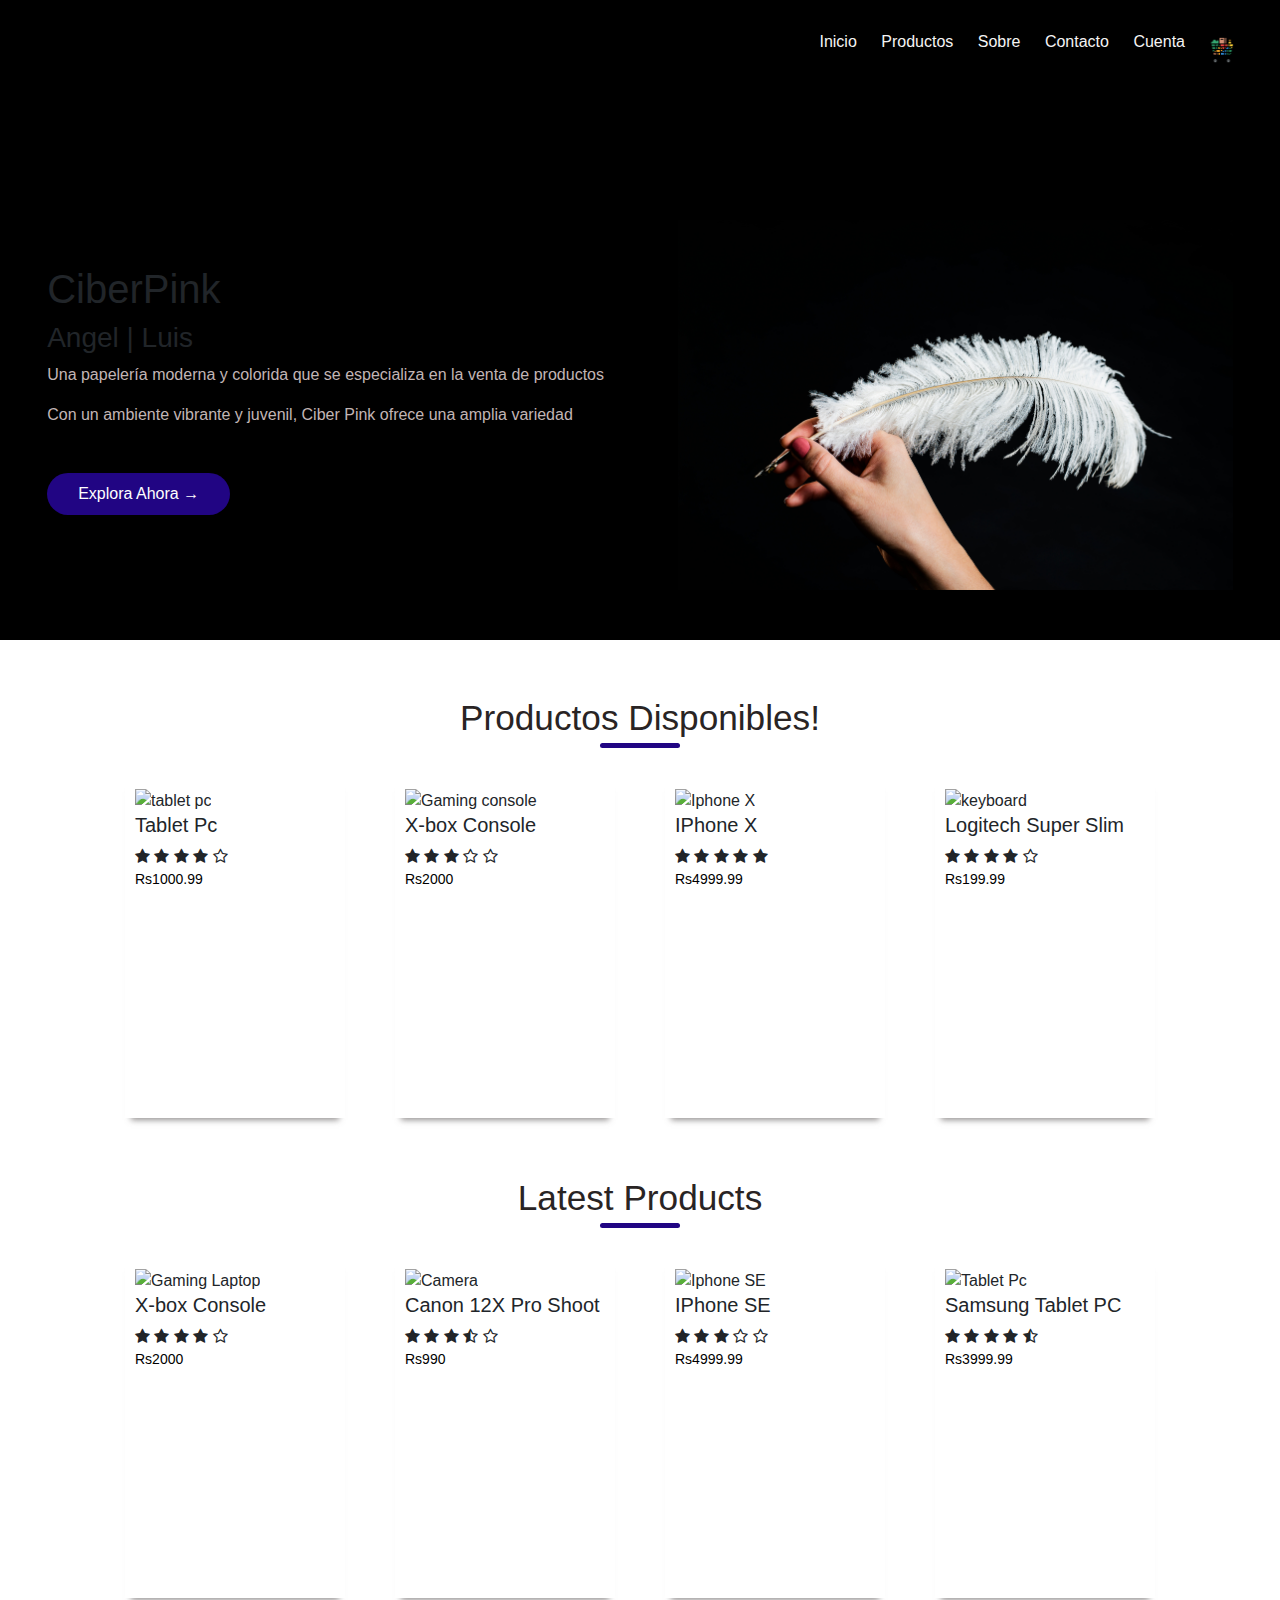
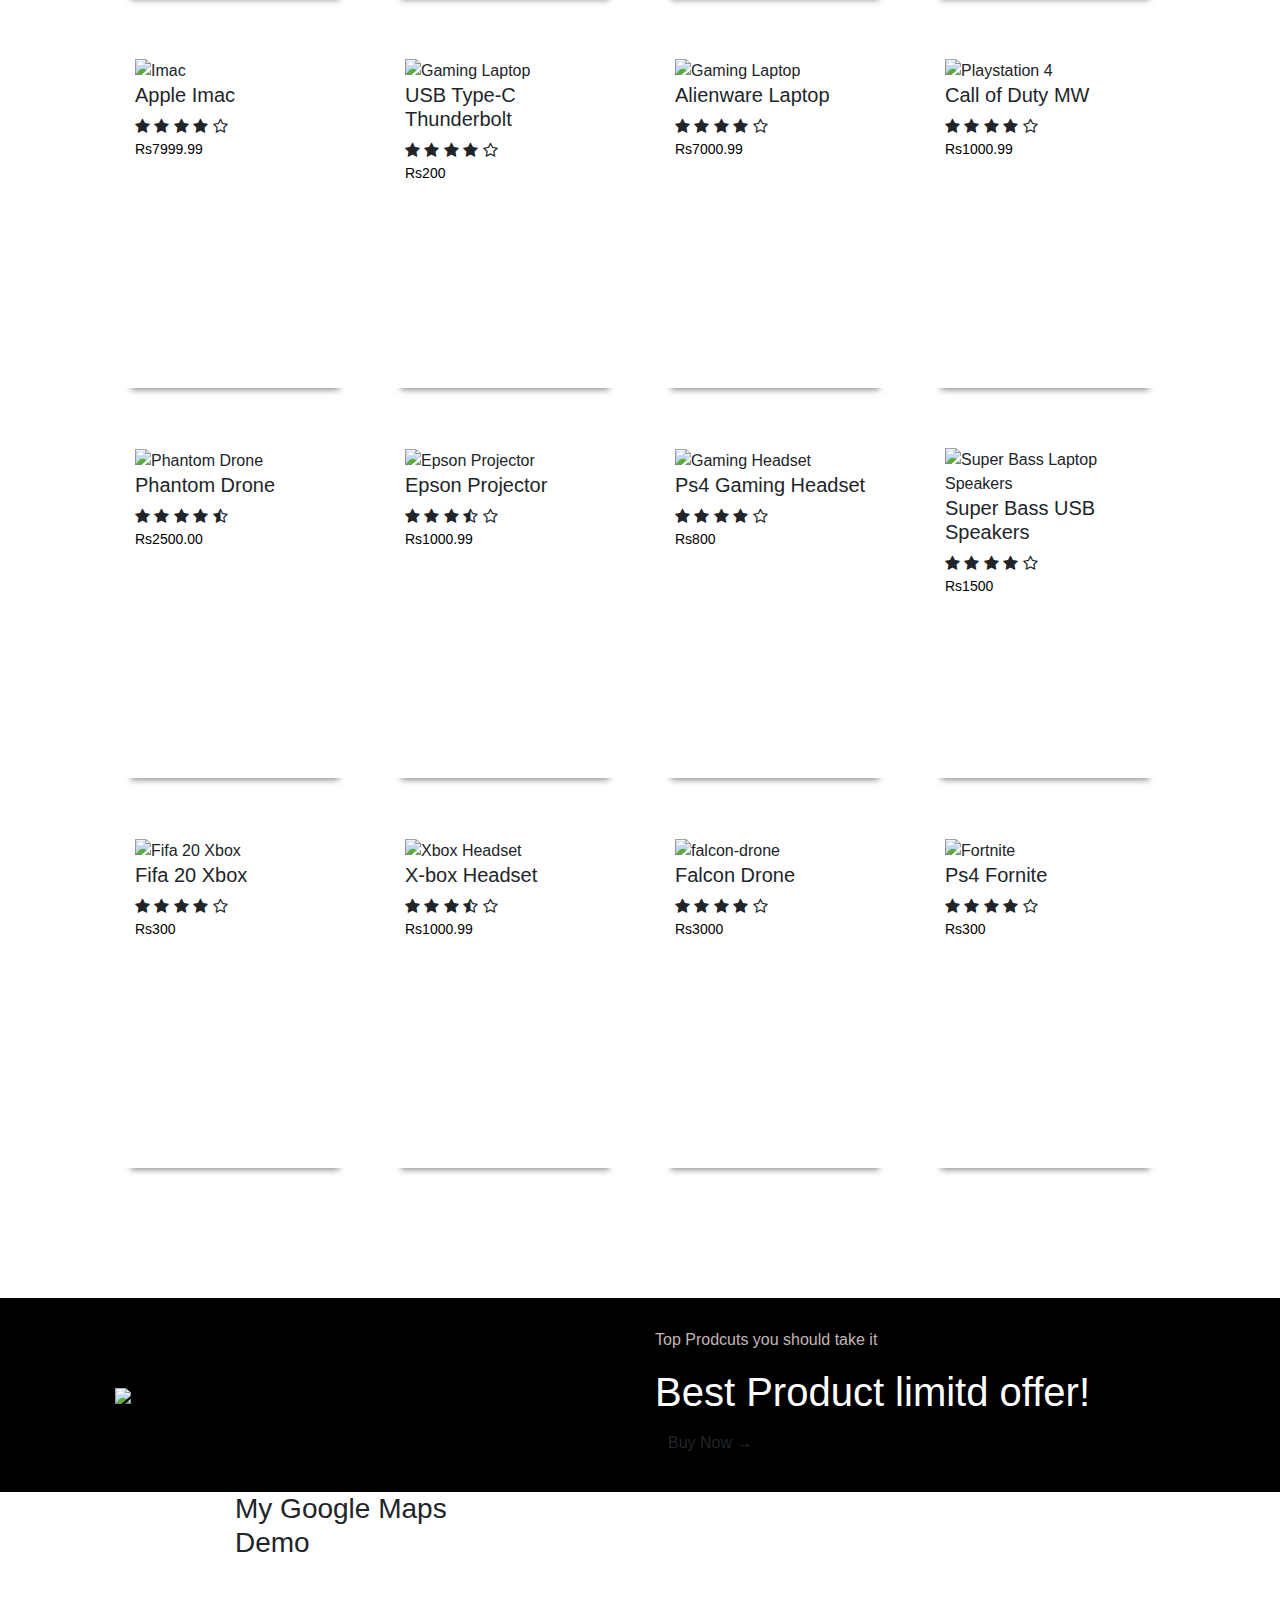
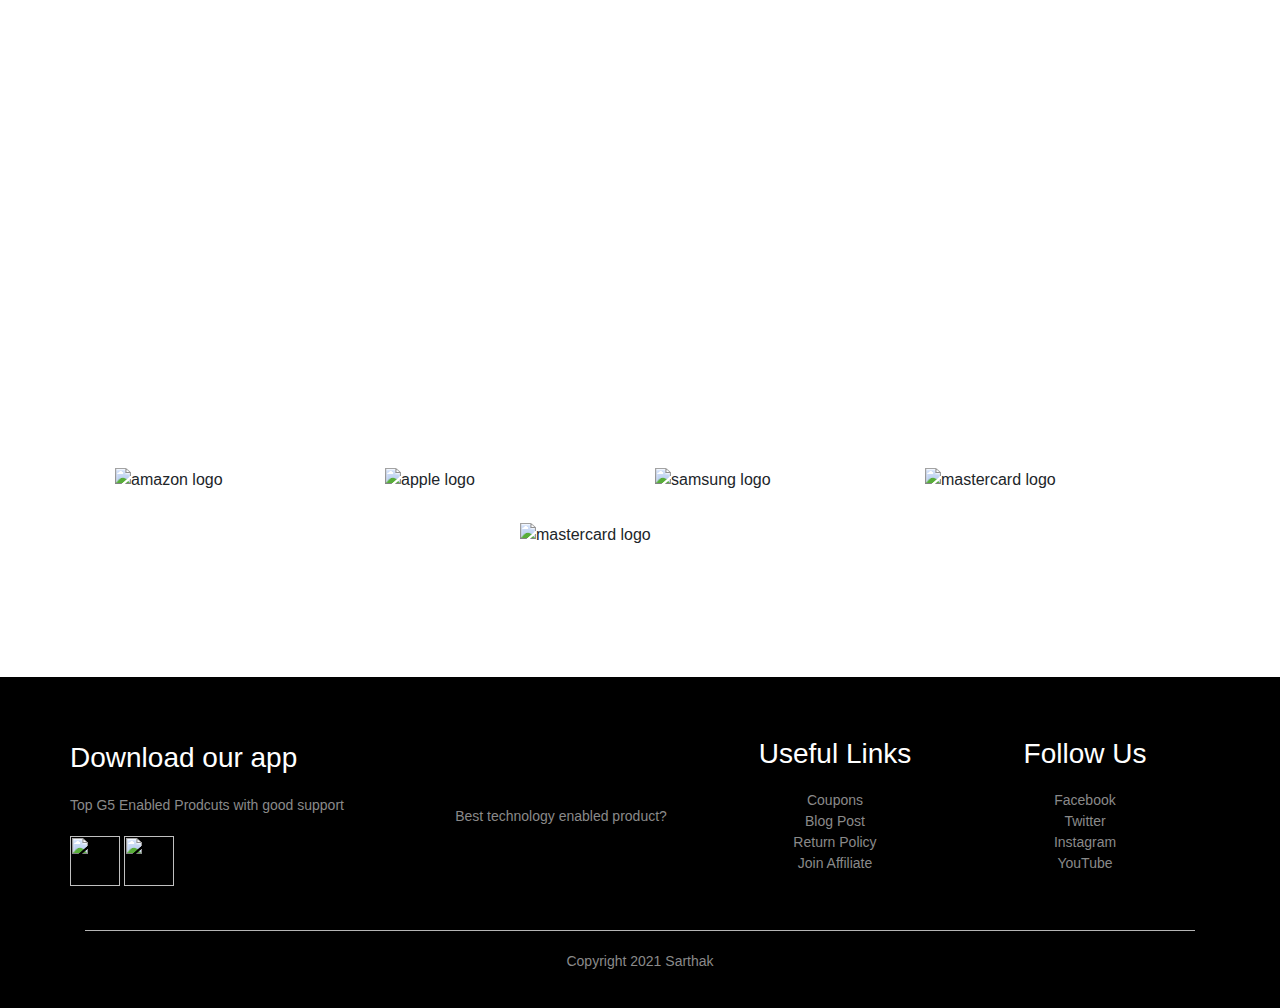
==== index.html @ 48394f0c "Angel" ====
<!DOCTYPE html>
<html lang="en">
<head>
    <meta charset="UTF-8">
        <meta name="viewport" content="width=device-width, initial-scale=1.0">
        <!-- ----------Menu Estilo------------ -->
        <link rel="stylesheet" href="https://stackpath.bootstrapcdn.com/bootstrap/4.5.2/css/bootstrap.min.css">
        <link rel="stylesheet" href="Estilos/style.css">
        <!-- ------------Google Fonts-------------- -->
        <link href="https://fonts.googleapis.com/css2?family=Recursive:wght@300;400;500;600;700&display=swap" rel="stylesheet">
        <!-- --------------iconos Pack----------- -->
        <link rel="stylesheet" href="https://stackpath.bootstrapcdn.com/font-awesome/4.7.0/css/font-awesome.min.css">
        <!-- --------------------Google Maps Api------------------>
        <script defer
            src="https://maps.googleapis.com/maps/api/js?key=AIzaSyCl7F3URup7S4Of3R3cJQLk535vNnUQRzg&callback=initMap">
        </script>
        <title>CiberPink | Inicio</title>
</head>
<body>
    <!-- Encabezado de la Pagina | Luis -->
    <div class="cabeza">
        <div class="contenedor">
            <div class="navbar">
                <div class="logo">
                    <img src="img/logo.svg" style="height: 60px;" alt="logo-imagen">
                </div>
                <nav>
                    <ul id="items-menu">
                        <li><a href="#">Inicio</a></li>
                        <li><a href="Paginas/index2.html">Productos</a></li>
                        <li><a href="Paginas/sobre.html">Sobre</a></li>
                        <li><a href="Paginas/contacto.html">Contacto</a></li>
                        <li><a href="Paginas/registro.html">Cuenta</a></li>
                    </ul>
                </nav>
                <img src="img/carrito.png" alt="cartera" width="30px" height="30px" class="cartera-img">
                <img src="img/" alt="menu" width="30px" height="30px" class="menu-icon" onclick="menutoggle()">
            </div>
            <!-- Fin del encabezado | Luis -->
            <div class="row">
                <div class="colm-textos">
                    <h1 class="texto-blanco">CiberPink <br> <h3>Angel | Luis</h3></h1>
                    <p>Una papelería moderna y colorida que se especializa en la venta de productos</p>
                    <p>Con un ambiente vibrante y juvenil, Ciber Pink ofrece una amplia variedad</p>
                    <a href="" class="btn btn-main">Explora Ahora &#8594;</a>
                </div>
                <div class="colm-textos">
                    <img src="img/pluma.jpg" alt="banner-image" class="center">
                </div>
            </div>
        </div>
    </div>
    <!-- Productos Ofrecidos -->
    <div class="small-container mt-5">
        <h2 class="title">Productos Disponibles!</h2>
        <div class="row horizontal-scroll-wrapper squares">
            <div class="col-4 box-container">
                <div class="image-overlay"></div>
                <img src="img/" alt="tablet pc">
                <h5 class="nombre-producto">Tablet Pc</h5>
                <div class="estrellas">
                    <i class="fa fa-star"></i>
                    <i class="fa fa-star"></i>
                    <i class="fa fa-star"></i>
                    <i class="fa fa-star"></i>
                    <i class="fa fa-star-o"></i>
                </div>
                <div class="content-details fadeIn-bottom">
                    <h3 class="content-title">Tablet Pc</h3>
                    <h4 class="content-price">Rs1000.99</h4>
                    <div class="content-btn btn btn-secondary" title="Add to Cart"><i class="fa fa-cart-plus" aria-hidden="true"></i></div>
                </div>
                <p class="price_name" >Rs1000.99</p>
                <!-- <div class="btn btn-secondary" title="Preview Item"><i class="fa fa-cart-plus" aria-hidden="true"></i>
                </div> -->
            </div>
            <div class="col-4 box-container">
                <img src="images/ps4-gaming.jpg" alt="Gaming console">
                <h5 class="nombre-producto">X-box Console</h5>
                <div class="estrellas">
                    <i class="fa fa-star"></i>
                    <i class="fa fa-star"></i>
                    <i class="fa fa-star"></i>
                    <i class="fa fa-star-o"></i>
                    <i class="fa fa-star-o"></i>
                </div>
                <p class="price_name" >Rs2000</p>
            </div>
            <div class="col-4 box-container">
                <img src="images/iphonex-phone.jpg" alt="Iphone X">
                <h5 class="nombre-producto">IPhone X</h5>
                <div class="estrellas">
                    <i class="fa fa-star"></i>
                    <i class="fa fa-star"></i>
                    <i class="fa fa-star"></i>
                    <i class="fa fa-star"></i>
                    <i class="fa fa-star"></i>
                </div>
                <p class="price_name" >Rs4999.99</p>
            </div>
            <div class="col-4 box-container">
                <img src="images/keyboard.jpg" alt="keyboard">
                <h5 class="nombre-producto">Logitech Super Slim</h5>
                <div class="estrellas">
                    <i class="fa fa-star"></i>
                    <i class="fa fa-star"></i>
                    <i class="fa fa-star"></i>
                    <i class="fa fa-star"></i>
                    <i class="fa fa-star-o"></i>
                </div>
                <p class="price_name" >Rs199.99</p>
            </div>
        </div>
        <!-- Latest products -->
        <h2 class="title">Latest Products</h2>
        <div class="row">
            <div class="col-4 box-container">
                <img src="images/Alienware-laptop.png" alt="Gaming Laptop">
                <h5 class="nombre-producto">X-box Console</h5>
                <div class="estrellas">
                    <i class="fa fa-star"></i>
                    <i class="fa fa-star"></i>
                    <i class="fa fa-star"></i>
                    <i class="fa fa-star"></i>
                    <i class="fa fa-star-o"></i>
                </div>
                <p class="price_name" >Rs2000</p>
            </div>
            <div class="col-4 box-container">
                <img src="images/canon-cam.jpg" alt="Camera">
                <h5 class="nombre-producto">Canon 12X Pro Shoot</h5>
                <div class="estrellas">
                    <i class="fa fa-star"></i>
                    <i class="fa fa-star"></i>
                    <i class="fa fa-star"></i>
                    <i class="fa fa-star-half-o"></i>
                    <i class="fa fa-star-o"></i>
                </div>
                <p class="price_name" >Rs990</p>
            </div>
            <div class="col-4 box-container">
                <img src="images/iphone9-phone.jpg" alt="Iphone SE">
                <h5 class="nombre-producto">IPhone SE</h5>
                <div class="estrellas">
                    <i class="fa fa-star"></i>
                    <i class="fa fa-star"></i>
                    <i class="fa fa-star"></i>
                    <i class="fa fa-star-o"></i>
                    <i class="fa fa-star-o"></i>
                </div>
                <p class="price_name" >Rs4999.99</p>
            </div>
            <div class="col-4 box-container">
                <img src="images/logitech-tab.png" alt="Tablet Pc">
                <h5 class="nombre-producto">Samsung Tablet PC</h5>
                <div class="estrellas">
                    <i class="fa fa-star"></i>
                    <i class="fa fa-star"></i>
                    <i class="fa fa-star"></i>
                    <i class="fa fa-star"></i>
                    <i class="fa fa-star-half-o"></i>
                </div>
                <p class="price_name" >Rs3999.99</p>
            </div>
            <div class="col-4 box-container">
                <img src="images/imac.jpg" alt="Imac">
                <h5 class="nombre-producto">Apple Imac</h5>
                <div class="estrellas">
                    <i class="fa fa-star"></i>
                    <i class="fa fa-star"></i>
                    <i class="fa fa-star"></i>
                    <i class="fa fa-star"></i>
                    <i class="fa fa-star-o"></i>
                </div>
                <p class="price_name" >Rs7999.99</p>
            </div>
            <div class="col-4 box-container">
                <img src="images/thunderbolt.jpeg" alt="Gaming Laptop">
                <h5 class="nombre-producto">USB Type-C Thunderbolt</h5>
                <div class="estrellas">
                    <i class="fa fa-star"></i>
                    <i class="fa fa-star"></i>
                    <i class="fa fa-star"></i>
                    <i class="fa fa-star"></i>
                    <i class="fa fa-star-o"></i>
                </div>
                <p class="price_name" >Rs200</p>
            </div>
            <div class="col-4 box-container">
                <img src="images/laptop-gaming.jpg" alt="Gaming Laptop">
                <h5 class="nombre-producto">Alienware Laptop</h5>
                <div class="estrellas">
                    <i class="fa fa-star"></i>
                    <i class="fa fa-star"></i>
                    <i class="fa fa-star"></i>
                    <i class="fa fa-star"></i>
                    <i class="fa fa-star-o"></i>
                </div>
                <p class="price_name" >Rs7000.99</p>
            </div>
            <div class="col-4 box-container">
                <img src="images/cod-ps4.jpg" alt="Playstation 4">
                <h5 class="nombre-producto">Call of Duty MW</h5>
                <div class="estrellas">
                    <i class="fa fa-star"></i>
                    <i class="fa fa-star"></i>
                    <i class="fa fa-star"></i>
                    <i class="fa fa-star"></i>
                    <i class="fa fa-star-o"></i>
                </div>
                <p class="price_name" >Rs1000.99</p>
            </div>
            <div class="col-4 box-container">
                <img src="images/phantom-drone.png" alt="Phantom Drone">
                <h5 class="nombre-producto">Phantom Drone</h5>
                <div class="estrellas">
                    <i class="fa fa-star"></i>
                    <i class="fa fa-star"></i>
                    <i class="fa fa-star"></i>
                    <i class="fa fa-star"></i>
                    <i class="fa fa-star-half-o"></i>
                </div>
                <p class="price_name" >Rs2500.00</p>
            </div>
            <div class="col-4 box-container">
                <img src="images/epson-projector.png" alt="Epson Projector">
                <h5 class="nombre-producto">Epson Projector</h5>
                <div class="estrellas">
                    <i class="fa fa-star"></i>
                    <i class="fa fa-star"></i>
                    <i class="fa fa-star"></i>
                    <i class="fa fa-star-half-o"></i>
                    <i class="fa fa-star-o"></i>
                </div>
                <p class="price_name" >Rs1000.99</p>
            </div>
            <div class="col-4 box-container">
                <img src="images/ps4-headset.jpg" alt="Gaming Headset">
                <h5 class="nombre-producto">Ps4 Gaming Headset</h5>
                <div class="estrellas">
                    <i class="fa fa-star"></i>
                    <i class="fa fa-star"></i>
                    <i class="fa fa-star"></i>
                    <i class="fa fa-star"></i>
                    <i class="fa fa-star-o"></i>
                </div>
                <p class="price_name" >Rs800</p>
            </div>
            <div class="col-4 box-container">
                <img src="images/superbass-speakers.jpg" alt="Super Bass Laptop Speakers">
                <h5 class="nombre-producto">Super Bass USB Speakers</h5>
                <div class="estrellas">
                    <i class="fa fa-star"></i>
                    <i class="fa fa-star"></i>
                    <i class="fa fa-star"></i>
                    <i class="fa fa-star"></i>
                    <i class="fa fa-star-o"></i>
                </div>
                <p class="price_name" >Rs1500</p>
            </div>
            <div class="col-4 box-container">
                <img src="images/xbox-game.jpg" alt="Fifa 20 Xbox">
                <h5 class="nombre-producto">Fifa 20 Xbox</h5>
                <div class="estrellas">
                    <i class="fa fa-star"></i>
                    <i class="fa fa-star"></i>
                    <i class="fa fa-star"></i>
                    <i class="fa fa-star"></i>
                    <i class="fa fa-star-o"></i>
                </div>
                <p class="price_name" >Rs300</p>
            </div>
            <div class="col-4 box-container">
                <img src="images/xbox-headset.jpg" alt="Xbox Headset">
                <h5 class="nombre-producto">X-box Headset</h5>
                <div class="estrellas">
                    <i class="fa fa-star"></i>
                    <i class="fa fa-star"></i>
                    <i class="fa fa-star"></i>
                    <i class="fa fa-star-half-o"></i>
                    <i class="fa fa-star-o"></i>
                </div>
                <p class="price_name" >Rs1000.99</p>
            </div>
            <div class="col-4 box-container">
                <img src="images/falcon-drone.jpg" alt="falcon-drone">
                <h5 class="nombre-producto">Falcon Drone</h5>
                <div class="estrellas">
                    <i class="fa fa-star"></i>
                    <i class="fa fa-star"></i>
                    <i class="fa fa-star"></i>
                    <i class="fa fa-star"></i>
                    <i class="fa fa-star-o"></i>
                </div>
                <p class="price_name" >Rs3000</p>
            </div>
            <div class="col-4 box-container">
                <img src="images/ps4-fortnite.jpg" alt="Fortnite">
                <h5 class="nombre-producto">Ps4 Fornite</h5>
                <div class="estrellas">
                    <i class="fa fa-star"></i>
                    <i class="fa fa-star"></i>
                    <i class="fa fa-star"></i>
                    <i class="fa fa-star"></i>
                    <i class="fa fa-star-o"></i>
                </div>
                <p class="price_name" >Rs300</p>
            </div>
        </div>
    </div>

    <!-- offer -->
    <div class="offer">
        <div class="small-container">
            <div class="row">
                <div class="col-6">
                    <img src="images/asus-banner.png" class="offer-img">
                </div>
                <div class="col-6 text-data text-white">
                    <p>Top Prodcuts you should take it</p>
                    <h1>Best Product limitd offer!</h1>
                    
                    <a href="" class="btn">Buy Now &#8594</a>
                </div>
            </div>
        </div>
    </div>

    <div class="locate">
        <div class="small-container">
            <div class="row">
                <div class="col-2">
                    <h3>My Google Maps Demo</h3>
                    <div id="map"></div>
                </div>
                <div class="col-2">

                </div>
            </div>
        </div>
    </div>

    <!-- brands -->
    <div class="brands">
        <div class="small-container">
            <div class="row">
                <div class="col-3">
                    <img src="images/amazon_PNG24.png" alt="amazon logo">
                </div>
                <div class="col-3">
                    <img src="images/apple_logo_PNG19675.png" alt="apple logo">
                </div>
                <div class="col-3">
                    <img src="images/samsung_logo_PNG2.png" alt="samsung logo">
                </div>
                <div class="col-3">
                    <img src="images/mastercard_PNG7.png" alt="mastercard logo">
                </div>
                <div class="col-3">
                    <img src="images/paypal_PNG19.png" alt="mastercard logo">
                </div>
            </div>
        </div>
    </div>

    <!-- -------footer------ -->
    <div class="footer">
        <div class="container">
            <div class="row">
                <div class="footer-col-1">
                    <h3>Download our app</h3>
                    <p>Top G5  Enabled Prodcuts with good support</p>
                    <div class="app-logo">
                        <img src="images/playstore.png" alt="">
                        <img src="images/appstore.png" alt="">
                    </div>
                </div>
                <div class="footer-col-2">
                    <img src="images" alt="">
                    <p>Best technology enabled product?</p>
                </div>
                <div class="footer-col-3">
                    <h3>Useful Links</h3>
                    <ul>
                        <li>Coupons</li>
                        <li>Blog Post</li>
                        <li>Return Policy</li>
                        <li>Join Affiliate</li>
                    </ul>
                </div>
                <div class="footer-col-4">
                    <h3>Follow Us</h3>
                    <ul>
                        <li>Facebook</li>
                        <li>Twitter</li>
                        <li>Instagram</li>
                        <li>YouTube</li>
                    </ul>
                </div>
            </div>
            <hr>
            <p class="copyright">Copyright 2021 Sarthak</p>
        </div>
    </div>
    <script src="main.js"></script>
        <!--Load the API from the specified URL
        * The async attribute allows the browser to render the page while the API loads
        * The key parameter will contain your own API key (which is not needed for this tutorial)
        * The callback parameter executes the initMap() function
        -->
</body>
</html>
---- Estilos/style.css ----
*{
    margin:0;
    padding: 0;
    box-sizing: border-box;
}
body{
    font-family: 'Poppins', sans-serif;
}

.navbar{
    display: flex;
    align-items: center;
    padding: 20px;
} 

.price_name{
    color: #000;
}

nav{
    flex: 1;
    text-align: right;
}

nav ul{
    display: inline-block;
    list-style-type: none;
}

nav ul li{
    display: inline-block;
    margin-right: 20px;
}

a{
    text-decoration: none;
    color: rgb(245, 244, 244);
}

p{
    color: rgb(194, 181, 181);
}

.cabeza{
    background: #000; 
}

.cabeza .row{
    margin-top: 70px;
}

.contenedor{
    max-width: 1300px;
    margin: auto;
    padding-left: 25px;
    padding-right: 25px;
}

.row{
    display: flex;
    align-items: center;
    flex-wrap: wrap;
    justify-content: space-around;   
}

/* .row {
   display: flex;
   flex-wrap: nowrap;
   overflow-x: auto;
   -webkit-overflow-scrolling: touch;
   -ms-overflow-style: -ms-autohiding-scrollbar; 
}

.box-container {
  flex: 0 0 auto; 
} */

.col-2{
    flex-basis: 50%;
    min-width: 300px;
}

/* .col-2 img{
    max-width: 100%;
    padding: 50px 0;
    height: 450px;
    /* margin-left: 20%; */
    /* place-self: center;
} */ 
.center {
    display: block;
    margin-left: auto;
    margin-right: auto;
    max-width: 100%;
    padding: 50px 0;
    height: 470px;
}

.col-2 h1{
    font-size: 50px;
    line-height: 60px;
    margin: 25px 0;
    color: #ffffff;
}

.btn-main{
    display: inline-block;
    background: #210583;
    color: rgb(255, 255, 255);
    padding: 8px 30px;
    margin: 30px 0;
    border-radius: 30px;
    transition: background 0.5s;
}

.cart-img{
  filter: invert(100%);
  -webkit-filter: invert(100%);
}

.btn-main:hover{
    background-color: #170653;

}

.categories{
    margin: 60px 0;
}

.col-3{
    flex-basis: 30%;
    min-width: 250px;
    margin-bottom: 30px;
}

.col-3 img{
    width: 100%;
}

.small-container{
    max-width: 1080px;
    margin: auto;
    padding-left: 15px;
    padding-right: 15px;
}

.small-container h2{
    text-align: center;
    margin-bottom: 30px;
    font-size: 2.2rem;
}

.col-4{
    flex-basis: 50%;
    padding: 10px;
    max-width: 220px;
    margin-bottom: 50px;
    transition: transform 0.5s;
}

.col-4 img{
    width: 100%;
    height: 200px;
}

.title{
    color: rgb(41, 36, 36);
    position: relative;
    line-height: 60px;
}

.box-container {
    height: 340px;
    box-shadow: 0 8px 6px -6px rgba(104, 99, 99, 0.712);  /* Safari 3-4, iOS 4.0.2 - 4.2, Android 2.3+ */
 /* Opera 10.5, IE 9, Firefox 4+, Chrome 6+, iOS 5 */
}


.title::after{
    content: '';
    background: #210583;
    width: 80px;
    height: 5px;
    border-radius: 5px;
    position: absolute;
    bottom: 0;
    left: 50%;
    transform: translateX(-50%);
}

h4{
    color: #555;
    font-weight: normal;
}

.col-4 p{
    font-size: 14px;
}

.rating .fa{
    color: #ffbf00
}

.col-4:hover{
    transform: translateY(-5px);
}

.col-4 img:hover{
    background: url(./techbg.jpg);
}
 
.box-container .image-overlay {
    background: rgba(0,0,0,0.7);
    position: absolute;
    height: 100%;
    width: 100%;
    left: 0;
    top: 0;
    bottom: 0;
    right: 0;
    opacity: 0;
    -webkit-transition: all 0.4s ease-in-out 0s;
    -moz-transition: all 0.4s ease-in-out 0s;
    transition: all 0.4s ease-in-out 0s;
}

.box-container:hover .image-overlay{
    opacity: 1;
}

  .content-details {
    position: absolute;
    text-align: center;
    padding-left: 1em;
    padding-right: 1em;
    width: 100%;
    top: 50%;
    left: 50%;
    opacity: 0;
    -webkit-transform: translate(-50%, -50%);
    -moz-transform: translate(-50%, -50%);
    transform: translate(-50%, -50%);
    -webkit-transition: all 0.3s ease-in-out 0s;
    -moz-transition: all 0.3s ease-in-out 0s;
    transition: all 0.3s ease-in-out 0s;
  }
   
  .box-container:hover .content-details{
    top: 50%;
    left: 50%;
    opacity: 1;
  }
   
  .content-details h3{
    color: #fff;
    font-weight: 300;
    margin-bottom: 0.5em;
  }
   
  .content-details p{
    color: #fff;
    font-size: 0.8em;
  }
   
  .fadeIn-bottom{
    top: 80%;
  }
   
  .fadeIn-top{
    top: 20%;
  }
   
  .fadeIn-left{
    left: 20%;
  }
   
  .fadeIn-right{
    left: 80%;
  }

/* google maps */
 #map {
    height: 400px;  /* The height is 400 pixels */
    width: 100%;  /* The width is the width of the web page */
}
/* ----offer--- */
.offer{
    background-color: #000;
    margin-top: 80px;
    padding: 30px 0;
}

.col-2 .offer-img{
    padding: 50px;
    width: 32rem;
}

small{
    color: #555
}

/* --------brands--------- */
.brands{
    margin: 100px auto;
}

.col-5{
    width: 100px;
}

.col-5 img{
    height: 50px;
    width: 100%;
    cursor: pointer;
    filter: grayscale(100%);
}

.col-5 img:hover{
    filter: grayscale(0);
}


.footer{
    background: #000;
    color: #8a8a8a;
    font-size: 14px;
    padding: 60px 0 20px;
}

.footer p{
    color: #8a8a8a;
}

.footer h3{
    color: #fff;
    margin-bottom: 20px;
}

.footer-col-1, .footer-col-2, .footer-col-3, .footer-col-4{
    min-width: 250px;
    margin-bottom: 20px;
}

.footer-col-1{
    flex-basis: 30%;
}

.footer-col-2{
    flex: 1;
    text-align: center;
}

.footer-col-2 img{
    width: 180px;
    margin-bottom: 20px;
}

.footer-col-3, .footer-col-4{
    flex-basis: 12%;
    text-align: center;
}

ul{
    text-decoration: none;
    list-style: none;
}

.app-logo{
    margin-top: 20px;
}

.app-logo img{
    height: 50px;
    width: 50px;
}

.footer hr{
    border: none;
    background: #b5b5b5;
    height: 1px;
    margin: 20px 0;
}

.copyright{
    text-align: center;
}

.menu-icon{
    width: 28px;
    margin-left: 20px;
    display: none;
    filter: invert(100)
}

/* ------------ media query for menu -------------------- */

@media only screen and (max-width: 800px){
    nav ul{
        position: absolute;
        top: 70px;
        left: 0;
        background: #333;
        width: 100%;
        overflow: hidden;
        transition: maxHeight 0.5s;
    }
    nav ul li{
        display: block;
        margin-right: 50px;
        margin-top: 10px;
        margin-bottom: 10px;
    }

    nav ul li a{
        color: #fff;
    }
    .menu-icon{
        display: block;
        cursor: pointer;
    }
}
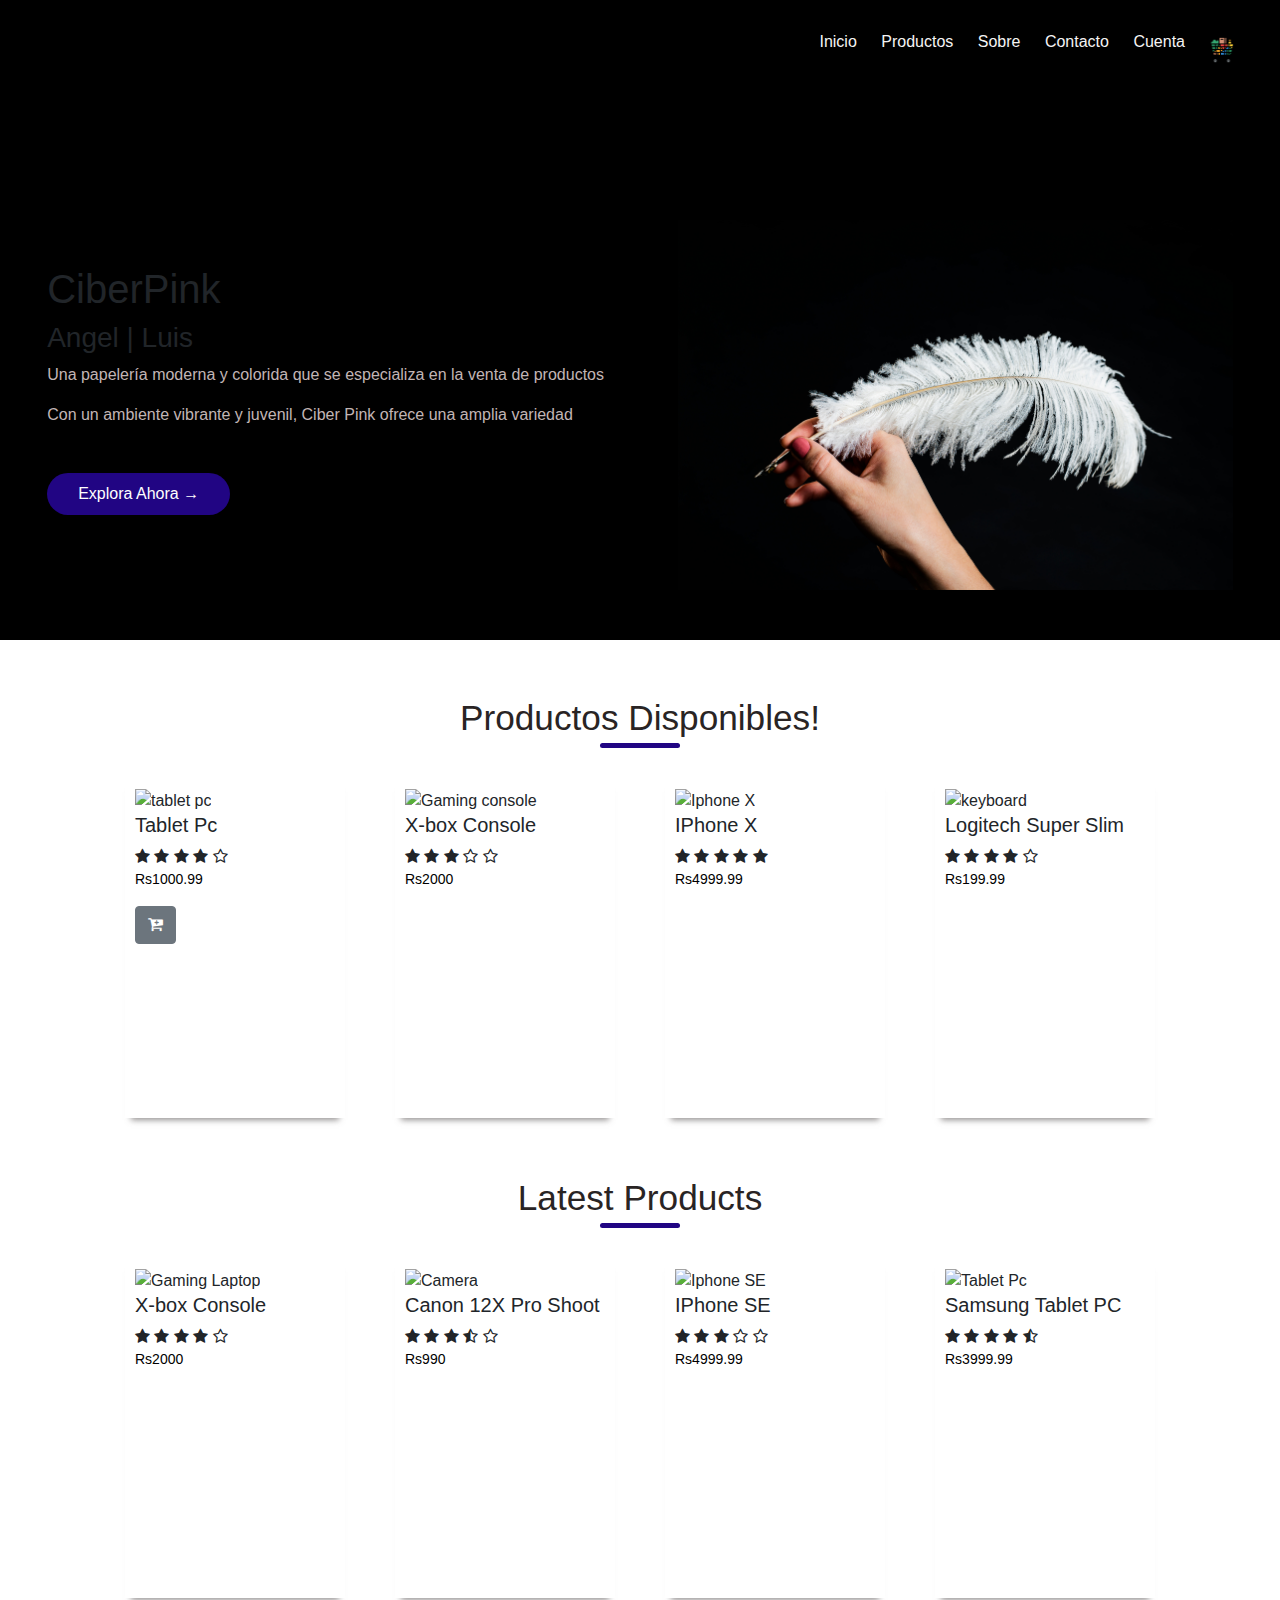
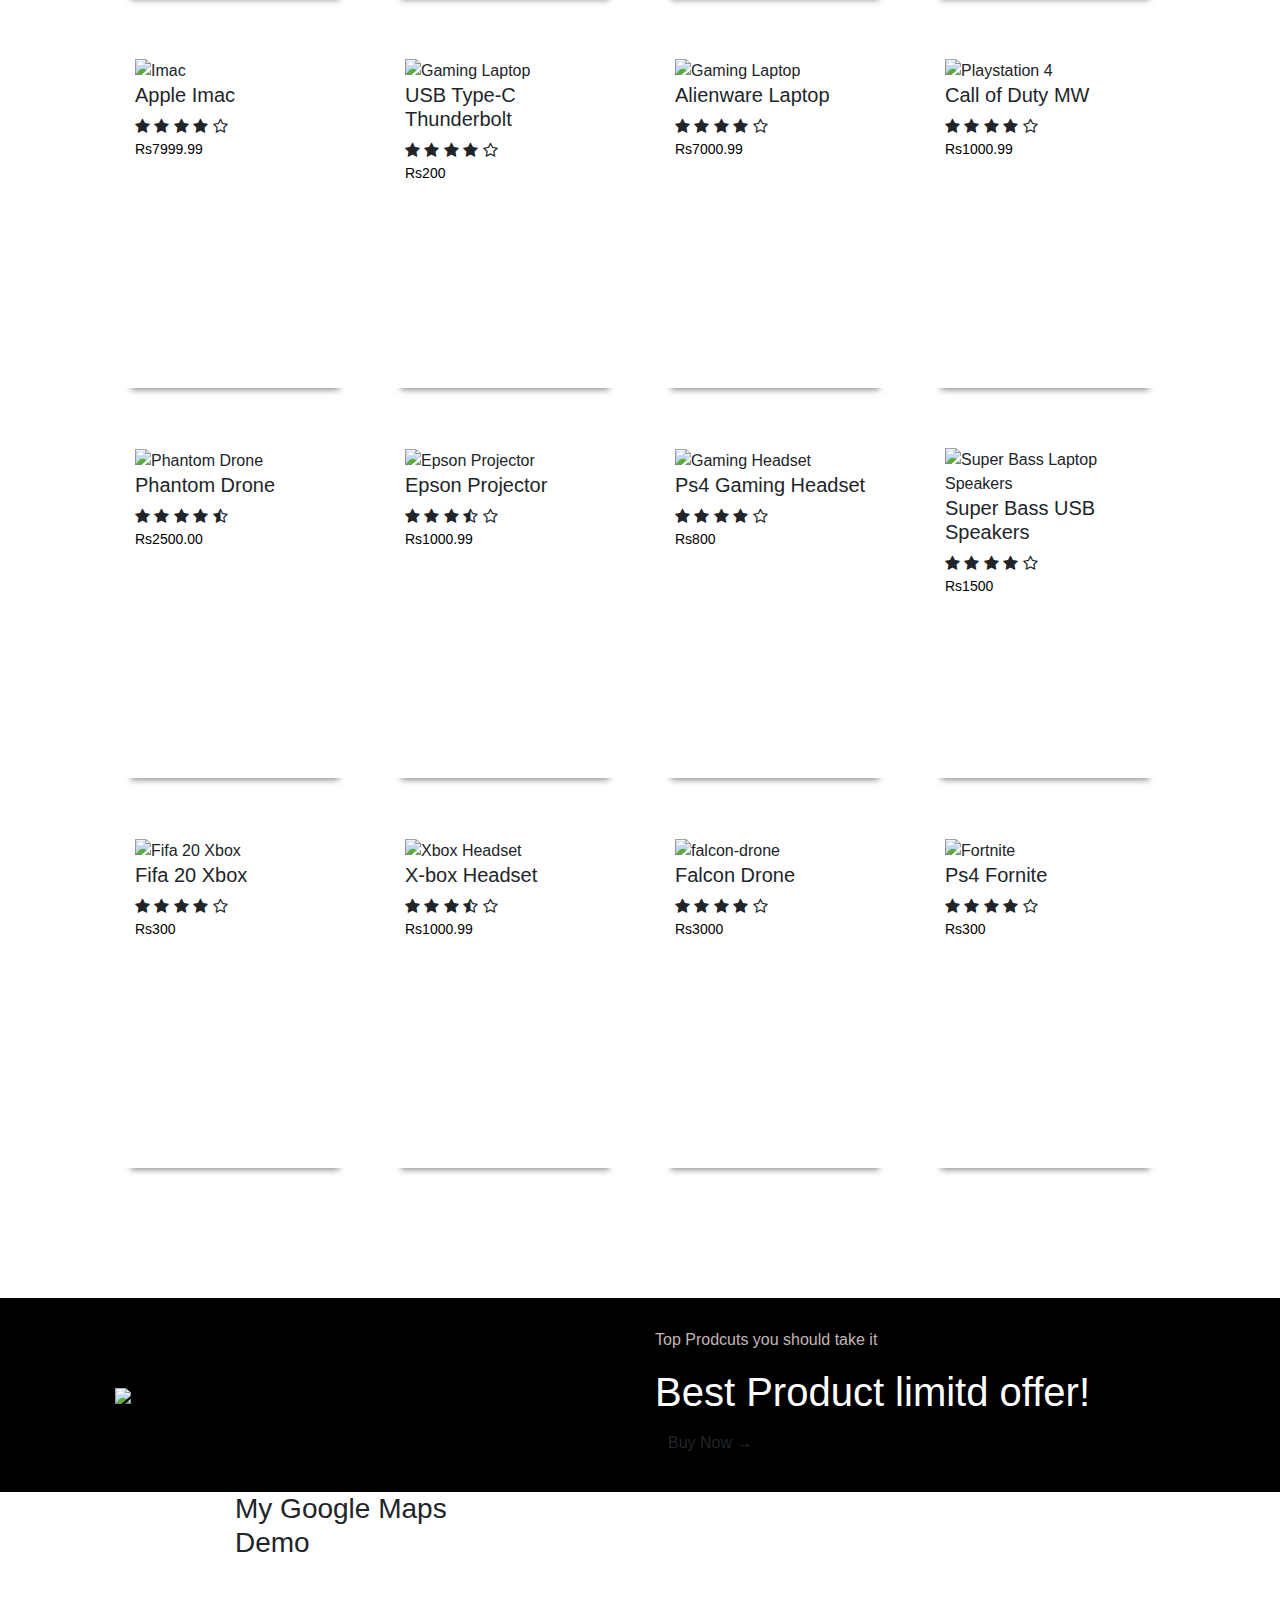
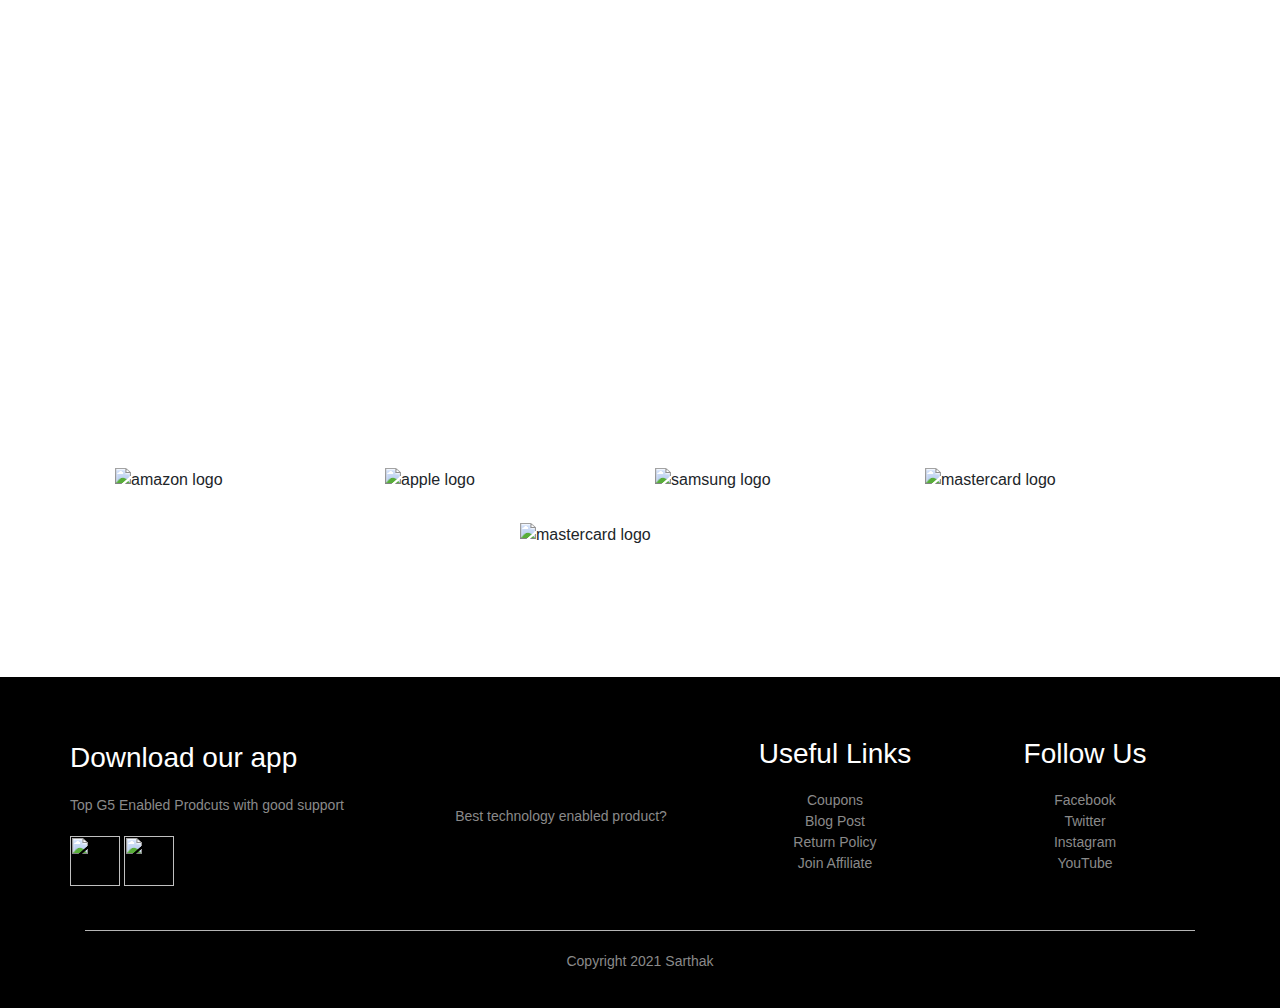
==== commit 621ef101: "Update" ====
--- a/index.html
+++ b/index.html
@@ -71,8 +71,8 @@
                     <div class="content-btn btn btn-secondary" title="Add to Cart"><i class="fa fa-cart-plus" aria-hidden="true"></i></div>
                 </div>
                 <p class="price_name" >Rs1000.99</p>
-                <!-- <div class="btn btn-secondary" title="Preview Item"><i class="fa fa-cart-plus" aria-hidden="true"></i>
-                </div> -->
+                <div class="btn btn-secondary" title="Preview Item"><i class="fa fa-cart-plus" aria-hidden="true"></i>
+                </div>
             </div>
             <div class="col-4 box-container">
                 <img src="images/ps4-gaming.jpg" alt="Gaming console">
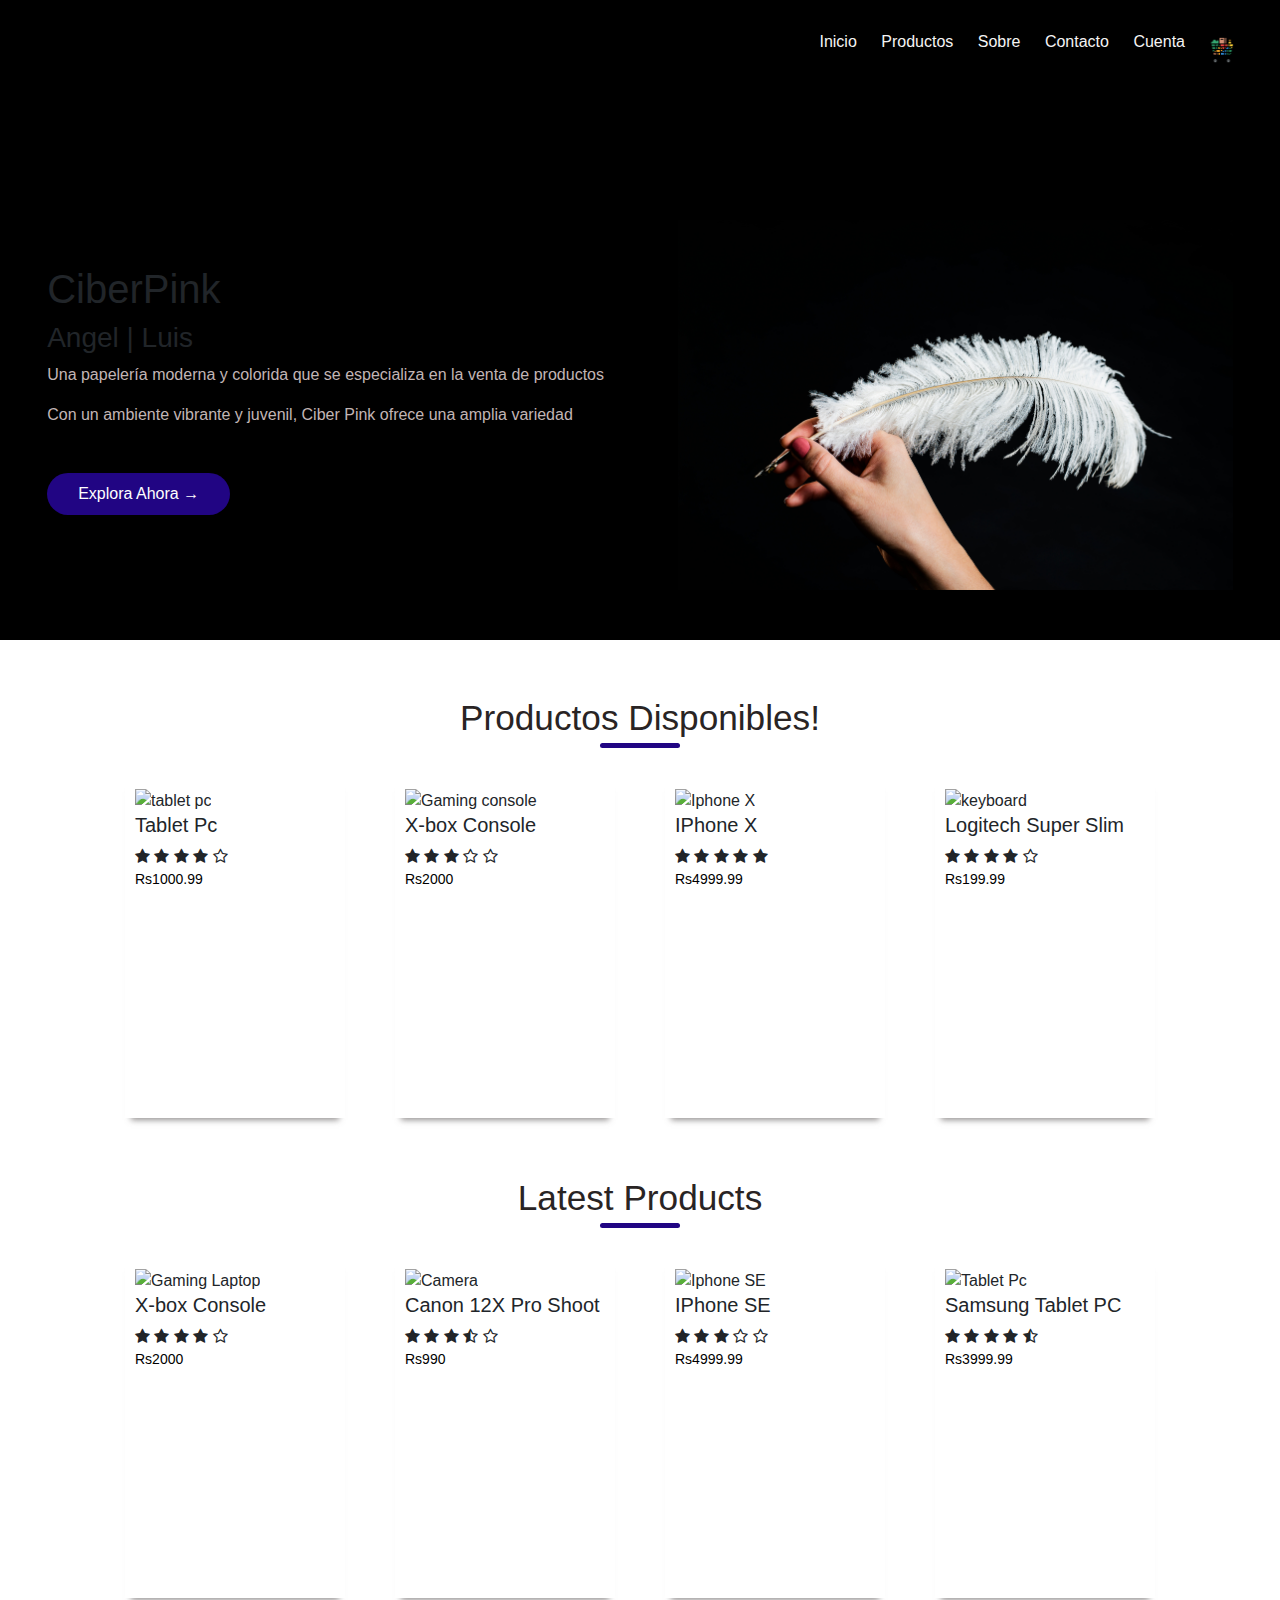
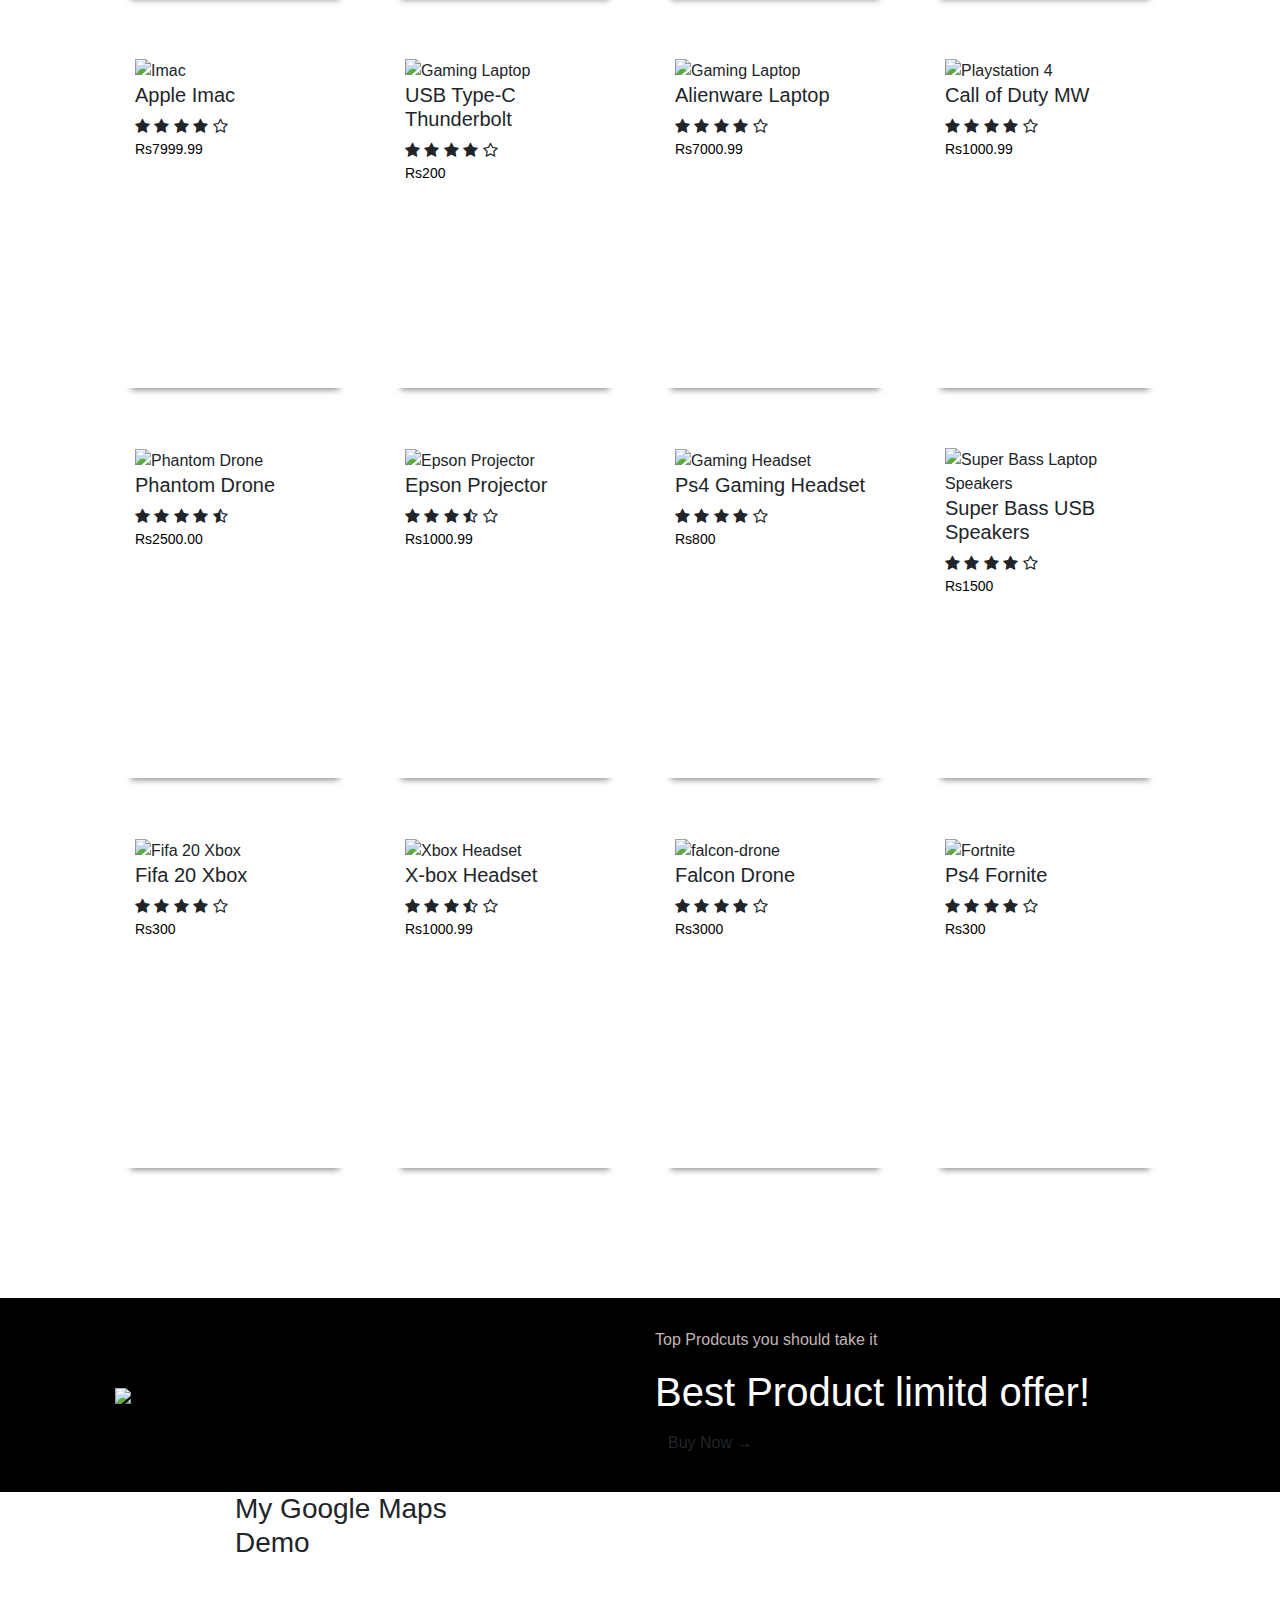
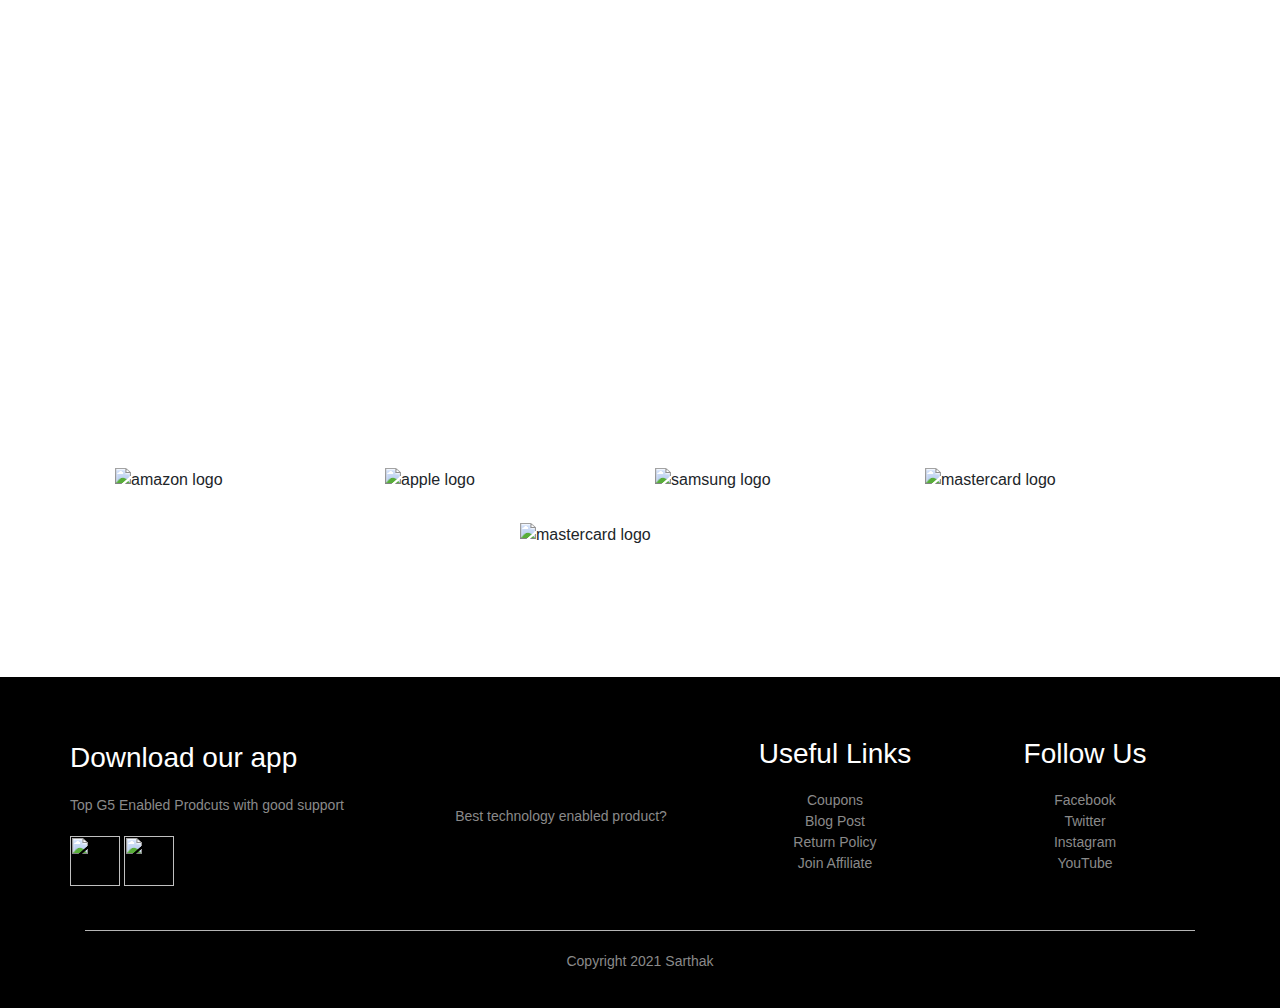
==== commit 09d3b68a: "Update" ====
--- a/index.html
+++ b/index.html
@@ -3,14 +3,14 @@
 <head>
     <meta charset="UTF-8">
         <meta name="viewport" content="width=device-width, initial-scale=1.0">
-        <!-- ----------Menu Estilo------------ -->
+        <!------------ Menu Estilo -------------->
         <link rel="stylesheet" href="https://stackpath.bootstrapcdn.com/bootstrap/4.5.2/css/bootstrap.min.css">
         <link rel="stylesheet" href="Estilos/style.css">
-        <!-- ------------Google Fonts-------------- -->
+        <!-------------- Google Fonts ---------------->
         <link href="https://fonts.googleapis.com/css2?family=Recursive:wght@300;400;500;600;700&display=swap" rel="stylesheet">
-        <!-- --------------iconos Pack----------- -->
+        <!---------------- Iconos Pack ------------->
         <link rel="stylesheet" href="https://stackpath.bootstrapcdn.com/font-awesome/4.7.0/css/font-awesome.min.css">
-        <!-- --------------------Google Maps Api------------------>
+        <!---------------------- Google Maps Api ------------------>
         <script defer
             src="https://maps.googleapis.com/maps/api/js?key=AIzaSyCl7F3URup7S4Of3R3cJQLk535vNnUQRzg&callback=initMap">
         </script>
@@ -71,8 +71,8 @@
                     <div class="content-btn btn btn-secondary" title="Add to Cart"><i class="fa fa-cart-plus" aria-hidden="true"></i></div>
                 </div>
                 <p class="price_name" >Rs1000.99</p>
-                <div class="btn btn-secondary" title="Preview Item"><i class="fa fa-cart-plus" aria-hidden="true"></i>
-                </div>
+                <!-- <div class="btn btn-secondary" title="Preview Item"><i class="fa fa-cart-plus" aria-hidden="true"></i>
+                </div> -->
             </div>
             <div class="col-4 box-container">
                 <img src="images/ps4-gaming.jpg" alt="Gaming console">
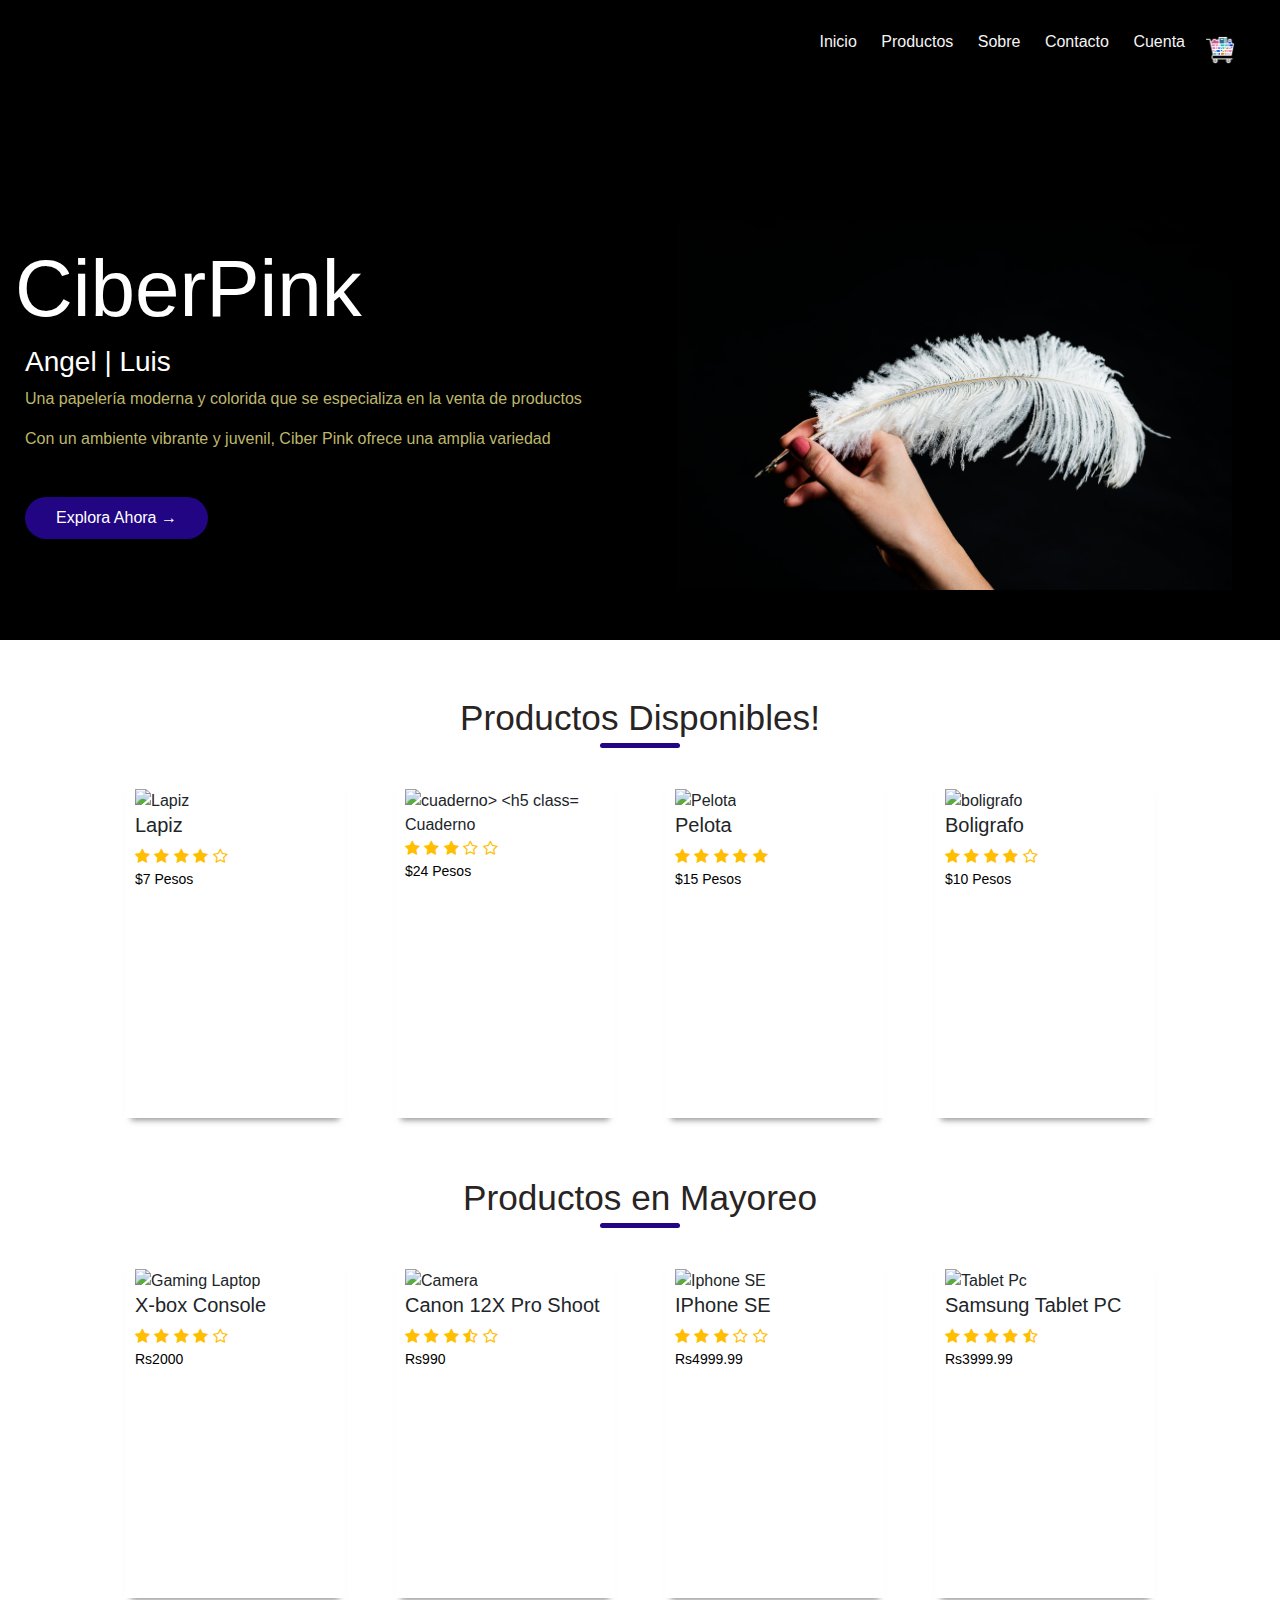
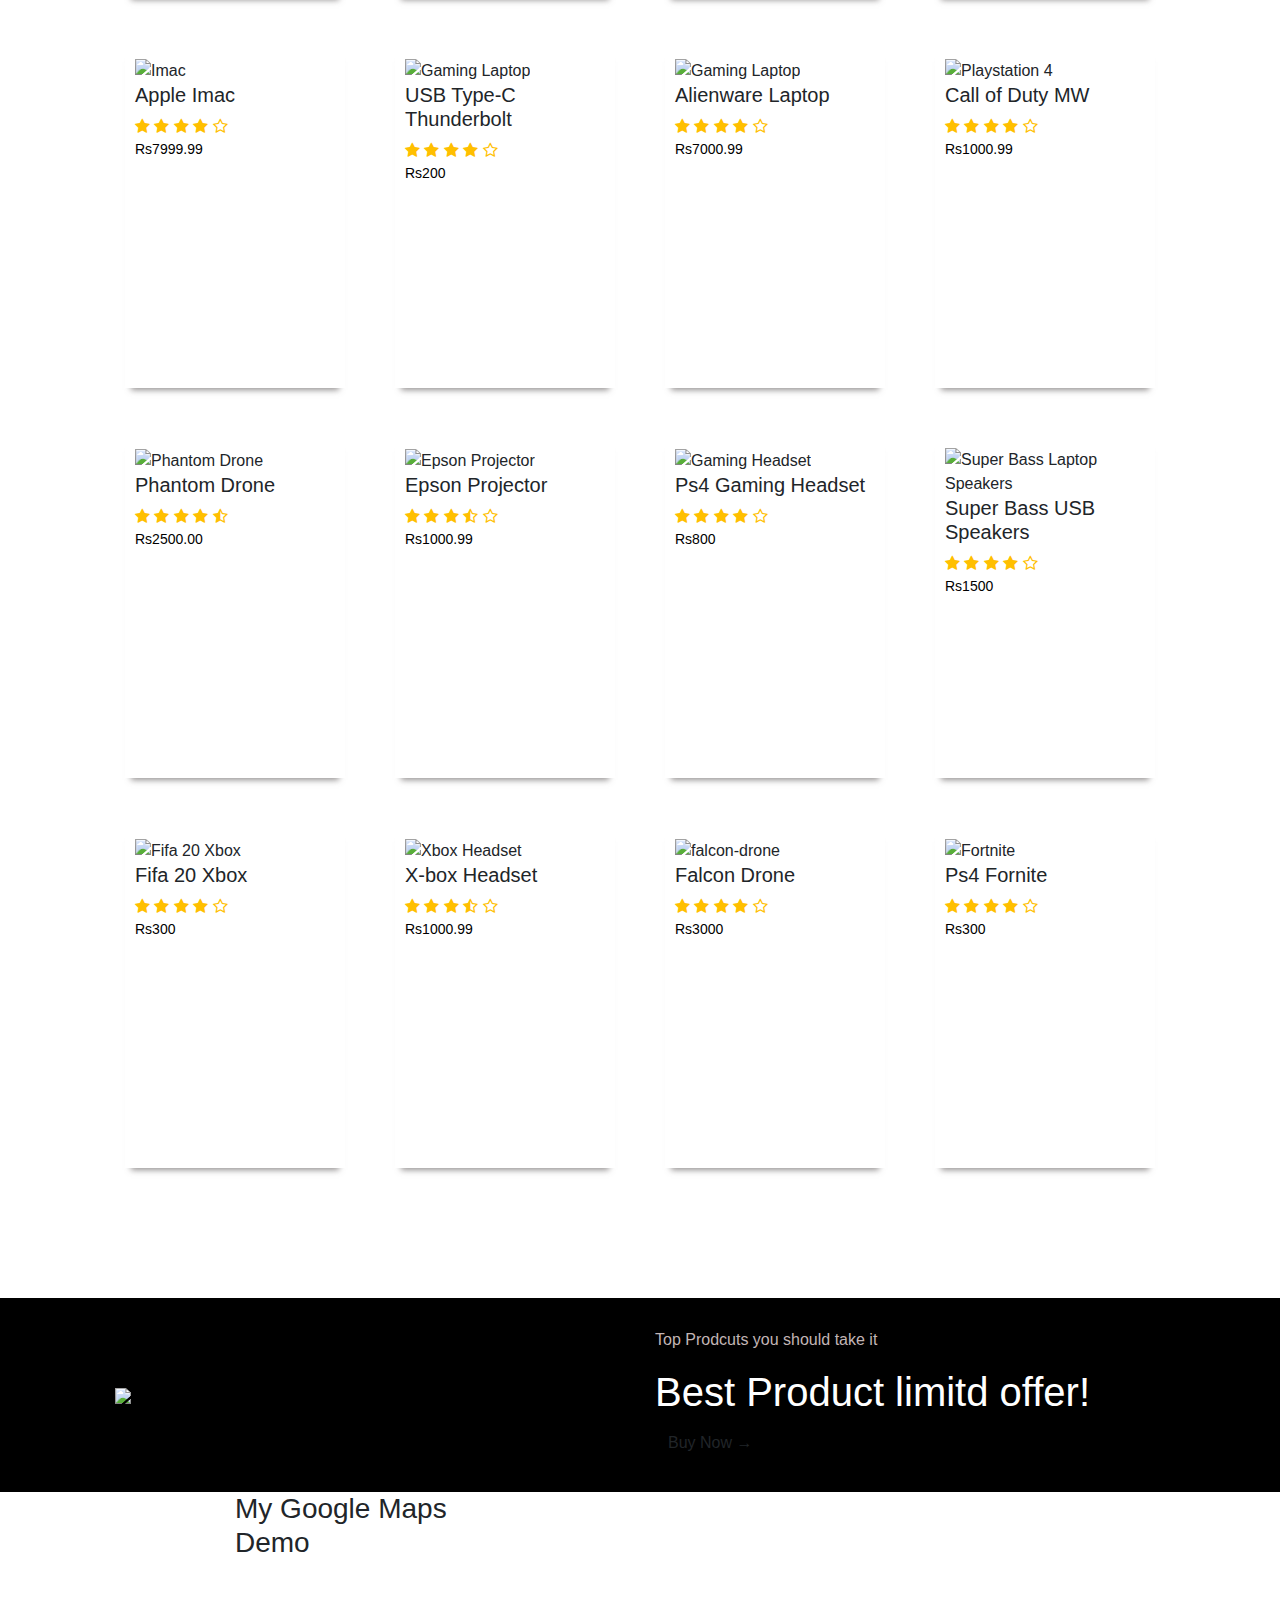
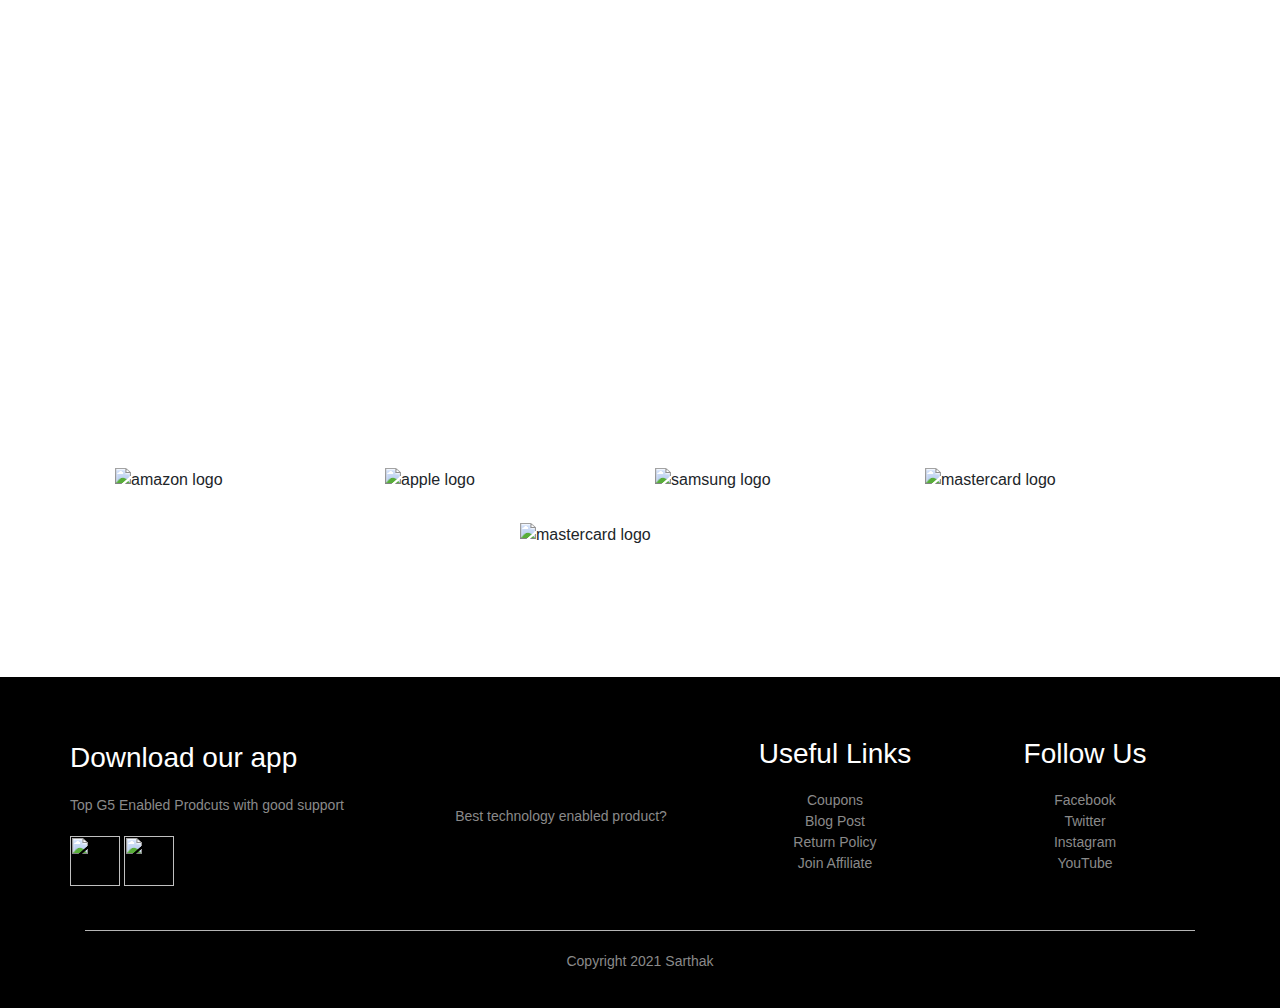
==== commit f2b39bb6: "Update" ====
--- a/index.html
+++ b/index.html
@@ -25,7 +25,7 @@
                     <img src="img/logo.svg" style="height: 60px;" alt="logo-imagen">
                 </div>
                 <nav>
-                    <ul id="items-menu">
+                    <ul id="menu-items">
                         <li><a href="#">Inicio</a></li>
                         <li><a href="Paginas/index2.html">Productos</a></li>
                         <li><a href="Paginas/sobre.html">Sobre</a></li>
@@ -34,17 +34,17 @@
                     </ul>
                 </nav>
                 <img src="img/carrito.png" alt="cartera" width="30px" height="30px" class="cartera-img">
-                <img src="img/" alt="menu" width="30px" height="30px" class="menu-icon" onclick="menutoggle()">
+                <img src="img/menu.png" alt="menu" width="30px" height="30px" class="menu-icon" onclick="menutoggle()">
             </div>
             <!-- Fin del encabezado | Luis -->
             <div class="row">
-                <div class="colm-textos">
-                    <h1 class="texto-blanco">CiberPink <br> <h3>Angel | Luis</h3></h1>
-                    <p>Una papelería moderna y colorida que se especializa en la venta de productos</p>
-                    <p>Con un ambiente vibrante y juvenil, Ciber Pink ofrece una amplia variedad</p>
+                <div class="col-md-6">
+                    <h1 class="texto-blanco" style="color: #fff; font-size: 80px; right: 10px; position: relative;">CiberPink<h3 style="color: #fff;"> Angel | Luis </h3></h1>
+                    <p style="color: darkkhaki;">Una papelería moderna y colorida que se especializa en la venta de productos</p>
+                    <p style="color: darkkhaki;">Con un ambiente vibrante y juvenil, Ciber Pink ofrece una amplia variedad</p>
                     <a href="" class="btn btn-main">Explora Ahora &#8594;</a>
                 </div>
-                <div class="colm-textos">
+                <div class="col-md-6">
                     <img src="img/pluma.jpg" alt="banner-image" class="center">
                 </div>
             </div>
@@ -56,8 +56,8 @@
         <div class="row horizontal-scroll-wrapper squares">
             <div class="col-4 box-container">
                 <div class="image-overlay"></div>
-                <img src="img/" alt="tablet pc">
-                <h5 class="nombre-producto">Tablet Pc</h5>
+                <img src="img/Lapiz.jpg" alt="Lapiz">
+                <h5 class="nombre-producto">Lapiz</h5>
                 <div class="estrellas">
                     <i class="fa fa-star"></i>
                     <i class="fa fa-star"></i>
@@ -66,53 +66,51 @@
                     <i class="fa fa-star-o"></i>
                 </div>
                 <div class="content-details fadeIn-bottom">
-                    <h3 class="content-title">Tablet Pc</h3>
-                    <h4 class="content-price">Rs1000.99</h4>
+                    <h3 class="content-title">Lapiz</h3>
+                    <h4 class="content-price">$7 Pesos</h4>
                     <div class="content-btn btn btn-secondary" title="Add to Cart"><i class="fa fa-cart-plus" aria-hidden="true"></i></div>
                 </div>
-                <p class="price_name" >Rs1000.99</p>
-                <!-- <div class="btn btn-secondary" title="Preview Item"><i class="fa fa-cart-plus" aria-hidden="true"></i>
-                </div> -->
-            </div>
-            <div class="col-4 box-container">
-                <img src="images/ps4-gaming.jpg" alt="Gaming console">
-                <h5 class="nombre-producto">X-box Console</h5>
-                <div class="estrellas">
-                    <i class="fa fa-star"></i>
-                    <i class="fa fa-star"></i>
-                    <i class="fa fa-star"></i>
-                    <i class="fa fa-star-o"></i>
-                    <i class="fa fa-star-o"></i>
-                </div>
-                <p class="price_name" >Rs2000</p>
-            </div>
-            <div class="col-4 box-container">
-                <img src="images/iphonex-phone.jpg" alt="Iphone X">
-                <h5 class="nombre-producto">IPhone X</h5>
-                <div class="estrellas">
-                    <i class="fa fa-star"></i>
-                    <i class="fa fa-star"></i>
-                    <i class="fa fa-star"></i>
-                    <i class="fa fa-star"></i>
-                    <i class="fa fa-star"></i>
-                </div>
-                <p class="price_name" >Rs4999.99</p>
-            </div>
-            <div class="col-4 box-container">
-                <img src="images/keyboard.jpg" alt="keyboard">
-                <h5 class="nombre-producto">Logitech Super Slim</h5>
-                <div class="estrellas">
-                    <i class="fa fa-star"></i>
-                    <i class="fa fa-star"></i>
-                    <i class="fa fa-star"></i>
-                    <i class="fa fa-star"></i>
-                    <i class="fa fa-star-o"></i>
-                </div>
-                <p class="price_name" >Rs199.99</p>
+                <p class="price_name" >$7 Pesos</p>
+            </div>
+            <div class="col-4 box-container">
+                <img src="img/cuaderno.jpg" alt="cuaderno>
+                <h5 class="nombre-producto">Cuaderno</h5>
+                <div class="estrellas">
+                    <i class="fa fa-star"></i>
+                    <i class="fa fa-star"></i>
+                    <i class="fa fa-star"></i>
+                    <i class="fa fa-star-o"></i>
+                    <i class="fa fa-star-o"></i>
+                </div>
+                <p class="price_name" >$24 Pesos</p>
+            </div>
+            <div class="col-4 box-container">
+                <img src="img/pelota.jpg" alt="Pelota">
+                <h5 class="nombre-producto">Pelota</h5>
+                <div class="estrellas">
+                    <i class="fa fa-star"></i>
+                    <i class="fa fa-star"></i>
+                    <i class="fa fa-star"></i>
+                    <i class="fa fa-star"></i>
+                    <i class="fa fa-star"></i>
+                </div>
+                <p class="price_name" >$15 Pesos</p>
+            </div>
+            <div class="col-4 box-container">
+                <img src="img/boligrafo.jpg" alt="boligrafo">
+                <h5 class="nombre-producto">Boligrafo</h5>
+                <div class="estrellas">
+                    <i class="fa fa-star"></i>
+                    <i class="fa fa-star"></i>
+                    <i class="fa fa-star"></i>
+                    <i class="fa fa-star"></i>
+                    <i class="fa fa-star-o"></i>
+                </div>
+                <p class="price_name" >$10 Pesos</p>
             </div>
         </div>
         <!-- Latest products -->
-        <h2 class="title">Latest Products</h2>
+        <h2 class="title">Productos en Mayoreo</h2>
         <div class="row">
             <div class="col-4 box-container">
                 <img src="images/Alienware-laptop.png" alt="Gaming Laptop">
--- a/Estilos/style.css
+++ b/Estilos/style.css
@@ -113,7 +113,7 @@
     transition: background 0.5s;
 }
 
-.cart-img{
+.cartera-img{
   filter: invert(100%);
   -webkit-filter: invert(100%);
 }
@@ -197,7 +197,7 @@
     font-size: 14px;
 }
 
-.rating .fa{
+.estrellas .fa{
     color: #ffbf00
 }
 
@@ -206,7 +206,7 @@
 }
 
 .col-4 img:hover{
-    background: url(./techbg.jpg);
+    background: url(./menu.png);
 }
  
 .box-container .image-overlay {
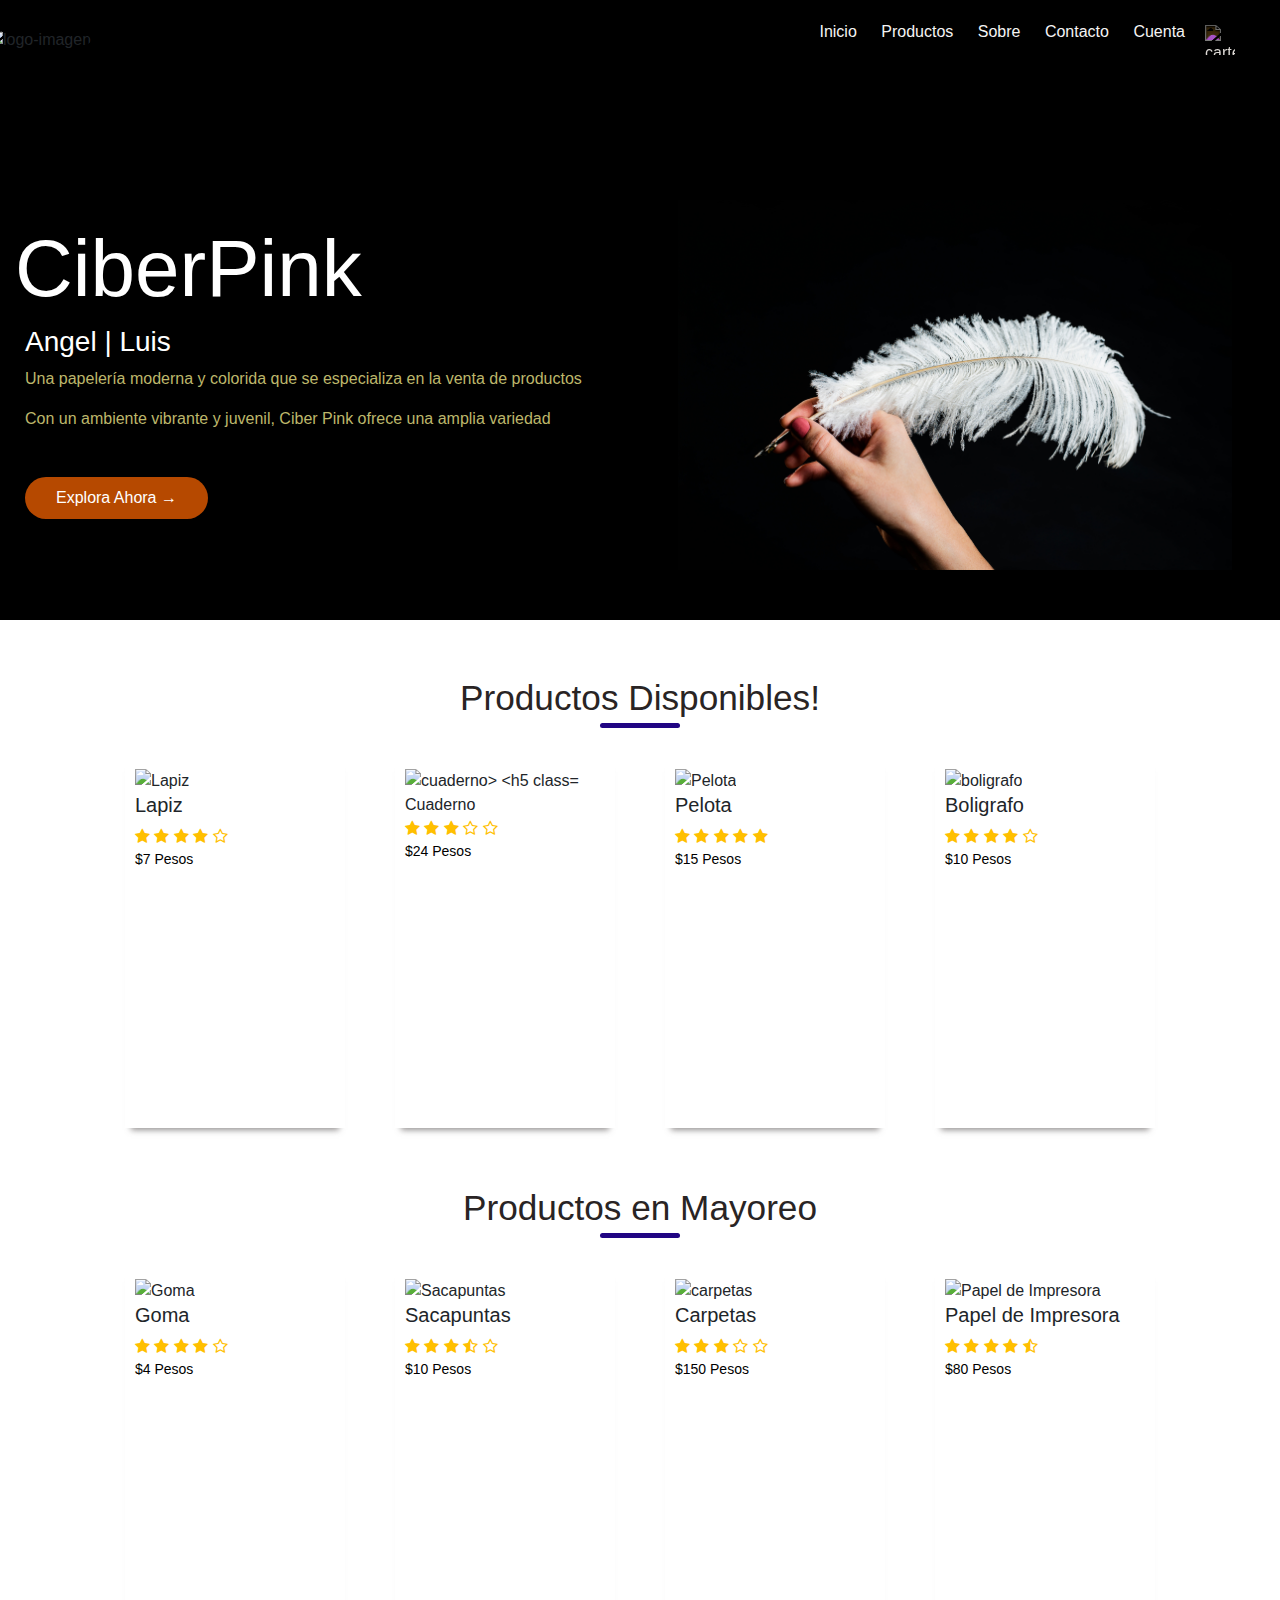
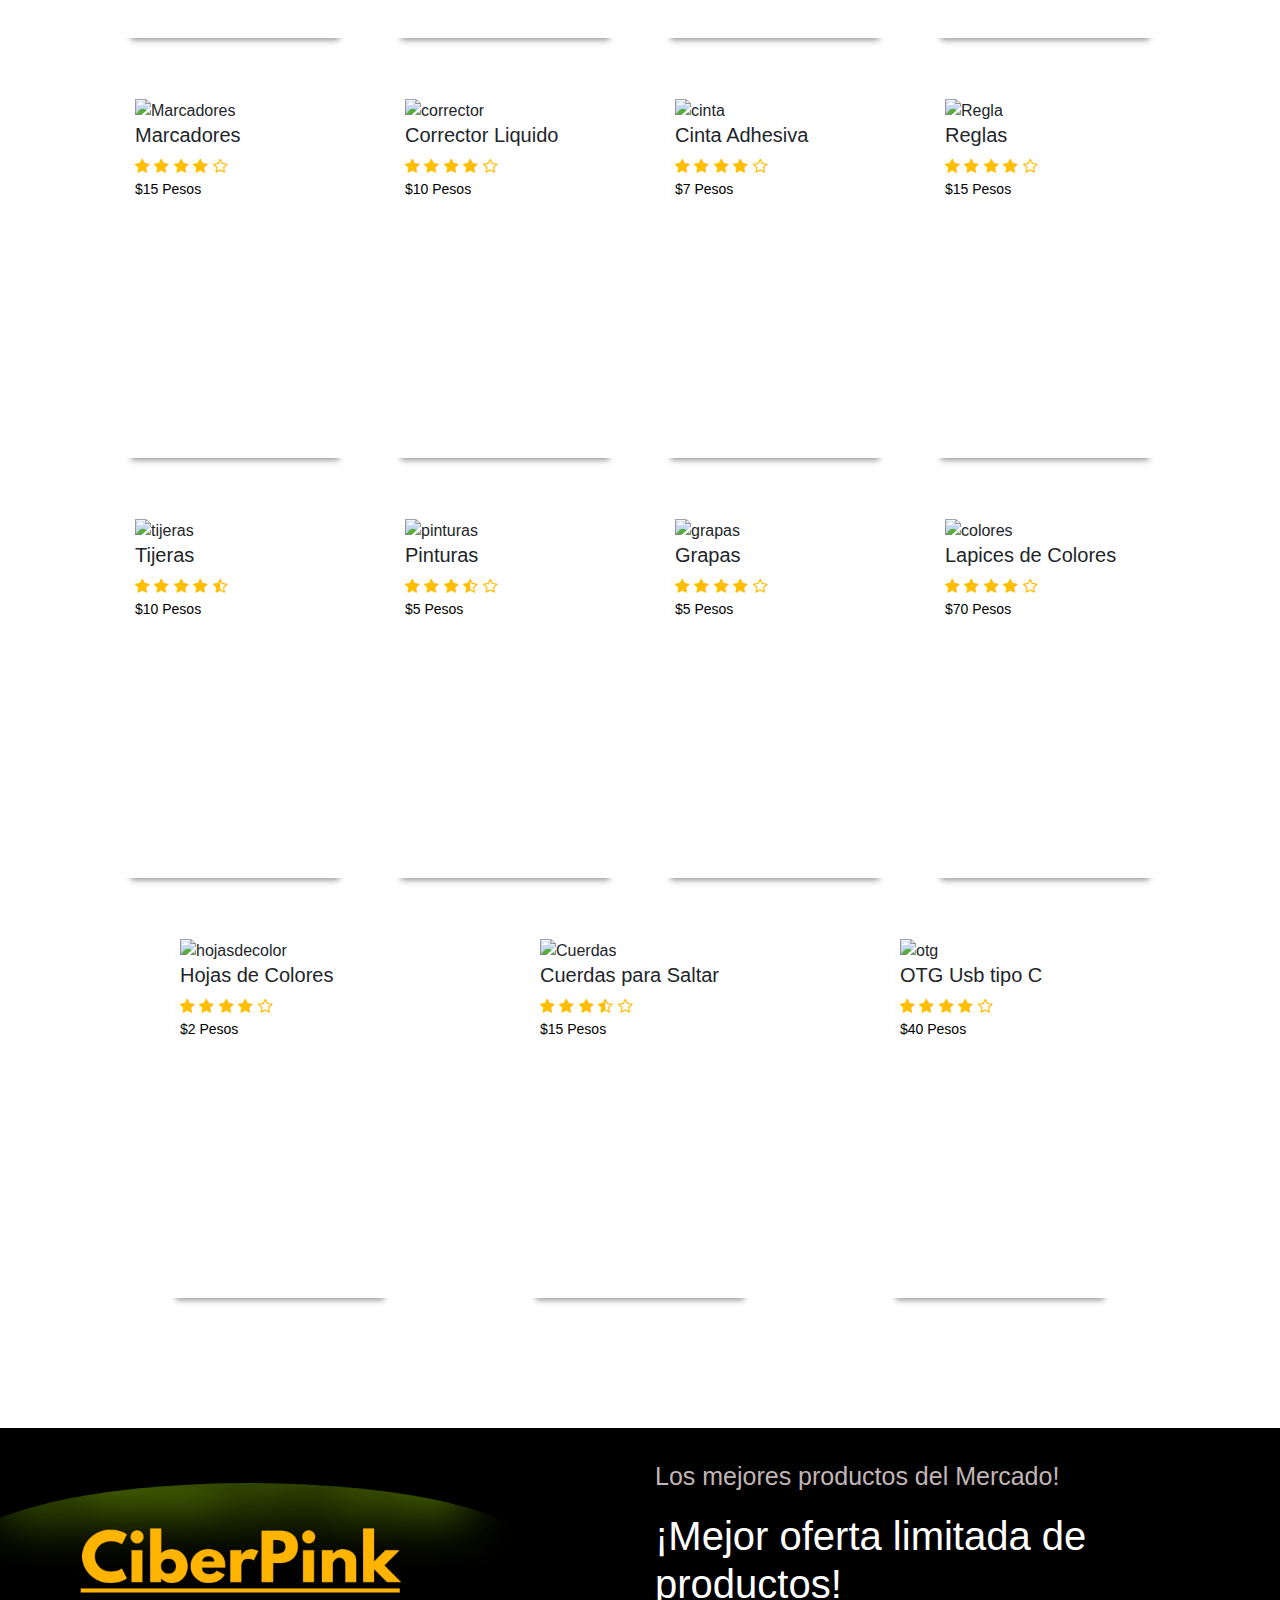
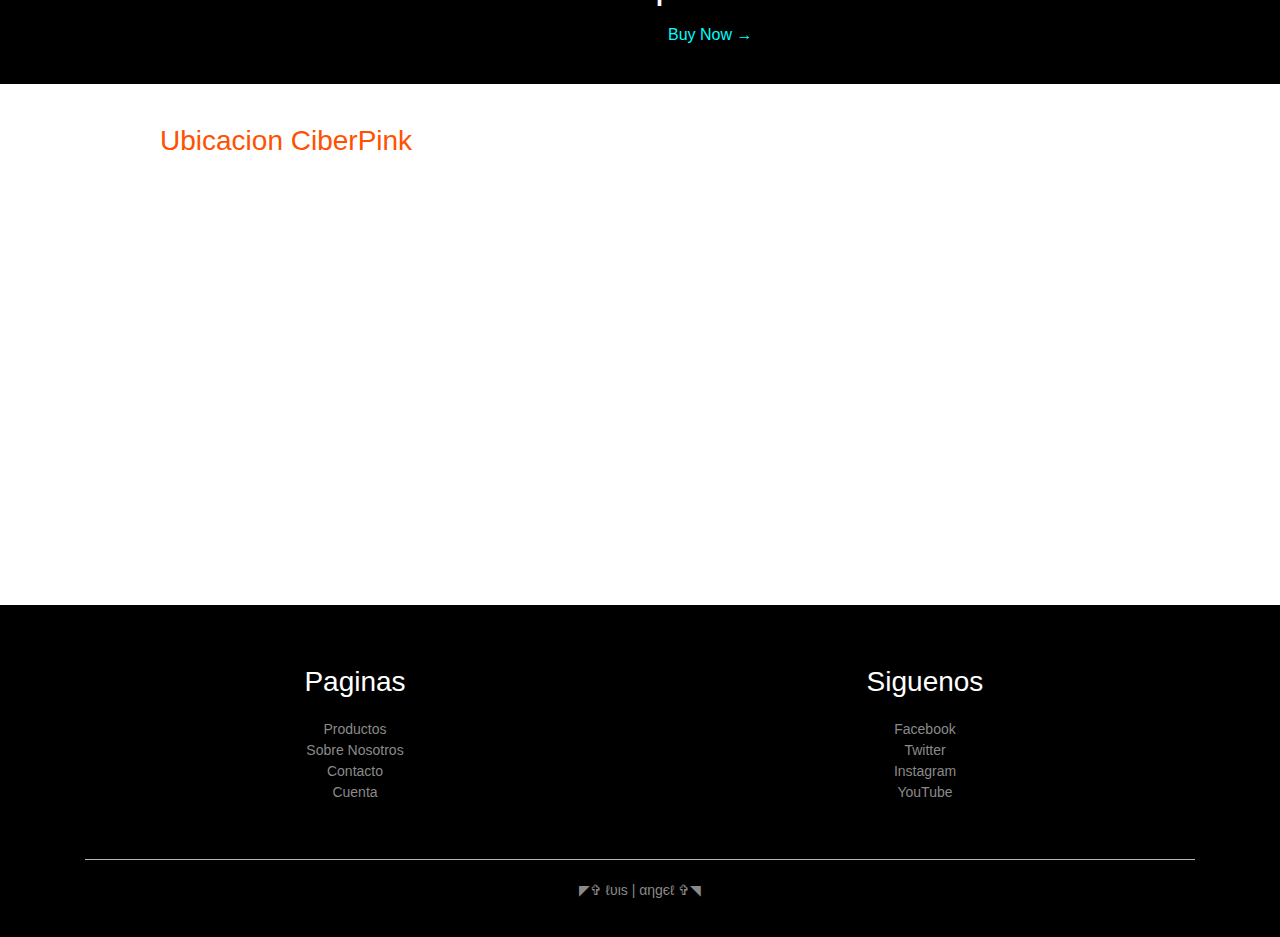
==== commit 500f79f3: "Update" ====
--- a/index.html
+++ b/index.html
@@ -18,11 +18,11 @@
 </head>
 <body>
     <!-- Encabezado de la Pagina | Luis -->
-    <div class="cabeza">
+    <div class="cabeza" >
         <div class="contenedor">
             <div class="navbar">
                 <div class="logo">
-                    <img src="img/logo.svg" style="height: 60px;" alt="logo-imagen">
+                    <img src="img/Logo.png" style="height: 70px; border: 2px solid black; border-radius: 50%; position: relative; right: 60px;" alt="logo-imagen">
                 </div>
                 <nav>
                     <ul id="menu-items">
@@ -33,7 +33,7 @@
                         <li><a href="Paginas/registro.html">Cuenta</a></li>
                     </ul>
                 </nav>
-                <img src="img/carrito.png" alt="cartera" width="30px" height="30px" class="cartera-img">
+                <img src="img/carrito.jpg" alt="cartera" width="30px" height="30px" class="cartera-img">
                 <img src="img/menu.png" alt="menu" width="30px" height="30px" class="menu-icon" onclick="menutoggle()">
             </div>
             <!-- Fin del encabezado | Luis -->
@@ -73,6 +73,7 @@
                 <p class="price_name" >$7 Pesos</p>
             </div>
             <div class="col-4 box-container">
+                <div class="image-overlay"></div>
                 <img src="img/cuaderno.jpg" alt="cuaderno>
                 <h5 class="nombre-producto">Cuaderno</h5>
                 <div class="estrellas">
@@ -82,9 +83,15 @@
                     <i class="fa fa-star-o"></i>
                     <i class="fa fa-star-o"></i>
                 </div>
+                <div class="content-details fadeIn-bottom">
+                    <h3 class="content-title">Cuaderno</h3>
+                    <h4 class="content-price">$24 Pesos</h4>
+                    <div class="content-btn btn btn-secondary" title="Add to Cart"><i class="fa fa-cart-plus" aria-hidden="true"></i></div>
+                </div>
                 <p class="price_name" >$24 Pesos</p>
             </div>
             <div class="col-4 box-container">
+                <div class="image-overlay"></div>
                 <img src="img/pelota.jpg" alt="Pelota">
                 <h5 class="nombre-producto">Pelota</h5>
                 <div class="estrellas">
@@ -94,9 +101,15 @@
                     <i class="fa fa-star"></i>
                     <i class="fa fa-star"></i>
                 </div>
+                <div class="content-details fadeIn-bottom">
+                    <h3 class="content-title">Pelota</h3>
+                    <h4 class="content-price">$15 Pesos</h4>
+                    <div class="content-btn btn btn-secondary" title="Add to Cart"><i class="fa fa-cart-plus" aria-hidden="true"></i></div>
+                </div>
                 <p class="price_name" >$15 Pesos</p>
             </div>
             <div class="col-4 box-container">
+                <div class="image-overlay"></div>
                 <img src="img/boligrafo.jpg" alt="boligrafo">
                 <h5 class="nombre-producto">Boligrafo</h5>
                 <div class="estrellas">
@@ -105,6 +118,11 @@
                     <i class="fa fa-star"></i>
                     <i class="fa fa-star"></i>
                     <i class="fa fa-star-o"></i>
+                </div>
+                <div class="content-details fadeIn-bottom">
+                    <h3 class="content-title">Boligrafo</h3>
+                    <h4 class="content-price">$10 Pesos</h4>
+                    <div class="content-btn btn btn-secondary" title="Add to Cart"><i class="fa fa-cart-plus" aria-hidden="true"></i></div>
                 </div>
                 <p class="price_name" >$10 Pesos</p>
             </div>
@@ -113,20 +131,27 @@
         <h2 class="title">Productos en Mayoreo</h2>
         <div class="row">
             <div class="col-4 box-container">
-                <img src="images/Alienware-laptop.png" alt="Gaming Laptop">
-                <h5 class="nombre-producto">X-box Console</h5>
-                <div class="estrellas">
-                    <i class="fa fa-star"></i>
-                    <i class="fa fa-star"></i>
-                    <i class="fa fa-star"></i>
-                    <i class="fa fa-star"></i>
-                    <i class="fa fa-star-o"></i>
-                </div>
-                <p class="price_name" >Rs2000</p>
-            </div>
-            <div class="col-4 box-container">
-                <img src="images/canon-cam.jpg" alt="Camera">
-                <h5 class="nombre-producto">Canon 12X Pro Shoot</h5>
+                <div class="image-overlay"></div>
+                <img src="img/goma.jpg" alt="Goma">
+                <h5 class="nombre-producto">Goma</h5>
+                <div class="estrellas">
+                    <i class="fa fa-star"></i>
+                    <i class="fa fa-star"></i>
+                    <i class="fa fa-star"></i>
+                    <i class="fa fa-star"></i>
+                    <i class="fa fa-star-o"></i>
+                </div>
+                <div class="content-details fadeIn-bottom">
+                    <h3 class="content-title">Goma</h3>
+                    <h4 class="content-price">$4 Pesos</h4>
+                    <div class="content-btn btn btn-secondary" title="Add to Cart"><i class="fa fa-cart-plus" aria-hidden="true"></i></div>
+                </div>
+                <p class="price_name" >$4 Pesos</p>
+            </div>
+            <div class="col-4 box-container">
+                <div class="image-overlay"></div>
+                <img src="img/sacapuntas.jpg" alt="Sacapuntas">
+                <h5 class="nombre-producto">Sacapuntas</h5>
                 <div class="estrellas">
                     <i class="fa fa-star"></i>
                     <i class="fa fa-star"></i>
@@ -134,23 +159,35 @@
                     <i class="fa fa-star-half-o"></i>
                     <i class="fa fa-star-o"></i>
                 </div>
-                <p class="price_name" >Rs990</p>
-            </div>
-            <div class="col-4 box-container">
-                <img src="images/iphone9-phone.jpg" alt="Iphone SE">
-                <h5 class="nombre-producto">IPhone SE</h5>
-                <div class="estrellas">
-                    <i class="fa fa-star"></i>
-                    <i class="fa fa-star"></i>
-                    <i class="fa fa-star"></i>
-                    <i class="fa fa-star-o"></i>
-                    <i class="fa fa-star-o"></i>
-                </div>
-                <p class="price_name" >Rs4999.99</p>
-            </div>
-            <div class="col-4 box-container">
-                <img src="images/logitech-tab.png" alt="Tablet Pc">
-                <h5 class="nombre-producto">Samsung Tablet PC</h5>
+                <div class="content-details fadeIn-bottom">
+                    <h3 class="content-title">Sacapuntas</h3>
+                    <h4 class="content-price">$10 Pesos</h4>
+                    <div class="content-btn btn btn-secondary" title="Add to Cart"><i class="fa fa-cart-plus" aria-hidden="true"></i></div>
+                </div>
+                <p class="price_name" >$10 Pesos</p>
+            </div>
+            <div class="col-4 box-container">
+                <div class="image-overlay"></div>
+                <img src="img/carpetas.jpg" alt="carpetas">
+                <h5 class="nombre-producto">Carpetas</h5>
+                <div class="estrellas">
+                    <i class="fa fa-star"></i>
+                    <i class="fa fa-star"></i>
+                    <i class="fa fa-star"></i>
+                    <i class="fa fa-star-o"></i>
+                    <i class="fa fa-star-o"></i>
+                </div>
+                <div class="content-details fadeIn-bottom">
+                    <h3 class="content-title">Carpetas</h3>
+                    <h4 class="content-price">$150 Pesos</h4>
+                    <div class="content-btn btn btn-secondary" title="Add to Cart"><i class="fa fa-cart-plus" aria-hidden="true"></i></div>
+                </div>
+                <p class="price_name" >$150 Pesos</p>
+            </div>
+            <div class="col-4 box-container">
+                <div class="image-overlay"></div>
+                <img src="img/papel.jpg" alt="Papel de Impresora">
+                <h5 class="nombre-producto">Papel de Impresora</h5>
                 <div class="estrellas">
                     <i class="fa fa-star"></i>
                     <i class="fa fa-star"></i>
@@ -158,59 +195,89 @@
                     <i class="fa fa-star"></i>
                     <i class="fa fa-star-half-o"></i>
                 </div>
-                <p class="price_name" >Rs3999.99</p>
-            </div>
-            <div class="col-4 box-container">
-                <img src="images/imac.jpg" alt="Imac">
-                <h5 class="nombre-producto">Apple Imac</h5>
-                <div class="estrellas">
-                    <i class="fa fa-star"></i>
-                    <i class="fa fa-star"></i>
-                    <i class="fa fa-star"></i>
-                    <i class="fa fa-star"></i>
-                    <i class="fa fa-star-o"></i>
-                </div>
-                <p class="price_name" >Rs7999.99</p>
-            </div>
-            <div class="col-4 box-container">
-                <img src="images/thunderbolt.jpeg" alt="Gaming Laptop">
-                <h5 class="nombre-producto">USB Type-C Thunderbolt</h5>
-                <div class="estrellas">
-                    <i class="fa fa-star"></i>
-                    <i class="fa fa-star"></i>
-                    <i class="fa fa-star"></i>
-                    <i class="fa fa-star"></i>
-                    <i class="fa fa-star-o"></i>
-                </div>
-                <p class="price_name" >Rs200</p>
-            </div>
-            <div class="col-4 box-container">
-                <img src="images/laptop-gaming.jpg" alt="Gaming Laptop">
-                <h5 class="nombre-producto">Alienware Laptop</h5>
-                <div class="estrellas">
-                    <i class="fa fa-star"></i>
-                    <i class="fa fa-star"></i>
-                    <i class="fa fa-star"></i>
-                    <i class="fa fa-star"></i>
-                    <i class="fa fa-star-o"></i>
-                </div>
-                <p class="price_name" >Rs7000.99</p>
-            </div>
-            <div class="col-4 box-container">
-                <img src="images/cod-ps4.jpg" alt="Playstation 4">
-                <h5 class="nombre-producto">Call of Duty MW</h5>
-                <div class="estrellas">
-                    <i class="fa fa-star"></i>
-                    <i class="fa fa-star"></i>
-                    <i class="fa fa-star"></i>
-                    <i class="fa fa-star"></i>
-                    <i class="fa fa-star-o"></i>
-                </div>
-                <p class="price_name" >Rs1000.99</p>
-            </div>
-            <div class="col-4 box-container">
-                <img src="images/phantom-drone.png" alt="Phantom Drone">
-                <h5 class="nombre-producto">Phantom Drone</h5>
+                <div class="content-details fadeIn-bottom">
+                    <h3 class="content-title">Papel de Impresora</h3>
+                    <h4 class="content-price">$80 Pesos</h4>
+                    <div class="content-btn btn btn-secondary" title="Add to Cart"><i class="fa fa-cart-plus" aria-hidden="true"></i></div>
+                </div>
+                <p class="price_name" >$80 Pesos</p>
+            </div>
+            <div class="col-4 box-container">
+                <div class="image-overlay"></div>
+                <img src="img/marcadores.jpg" alt="Marcadores">
+                <h5 class="nombre-producto">Marcadores</h5>
+                <div class="estrellas">
+                    <i class="fa fa-star"></i>
+                    <i class="fa fa-star"></i>
+                    <i class="fa fa-star"></i>
+                    <i class="fa fa-star"></i>
+                    <i class="fa fa-star-o"></i>
+                </div>
+                <div class="content-details fadeIn-bottom">
+                    <h3 class="content-title">Marcadores</h3>
+                    <h4 class="content-price">$15 Pesos</h4>
+                    <div class="content-btn btn btn-secondary" title="Add to Cart"><i class="fa fa-cart-plus" aria-hidden="true"></i></div>
+                </div>
+                <p class="price_name" >$15 Pesos</p>
+            </div>
+            <div class="col-4 box-container">
+                <div class="image-overlay"></div>
+                <img src="img/corrector.jpg" alt="corrector">
+                <h5 class="nombre-producto">Corrector Liquido</h5>
+                <div class="estrellas">
+                    <i class="fa fa-star"></i>
+                    <i class="fa fa-star"></i>
+                    <i class="fa fa-star"></i>
+                    <i class="fa fa-star"></i>
+                    <i class="fa fa-star-o"></i>
+                </div>
+                <div class="content-details fadeIn-bottom">
+                    <h3 class="content-title">Corrector Liquido</h3>
+                    <h4 class="content-price">$10 Pesos</h4>
+                    <div class="content-btn btn btn-secondary" title="Add to Cart"><i class="fa fa-cart-plus" aria-hidden="true"></i></div>
+                </div>
+                <p class="price_name">$10 Pesos</p>
+            </div>
+            <div class="col-4 box-container">
+                <div class="image-overlay"></div>
+                <img src="img/cinta.jpg" alt="cinta">
+                <h5 class="nombre-producto">Cinta Adhesiva</h5>
+                <div class="estrellas">
+                    <i class="fa fa-star"></i>
+                    <i class="fa fa-star"></i>
+                    <i class="fa fa-star"></i>
+                    <i class="fa fa-star"></i>
+                    <i class="fa fa-star-o"></i>
+                </div>
+                <div class="content-details fadeIn-bottom">
+                    <h3 class="content-title">Cinta Adhesiva</h3>
+                    <h4 class="content-price">$7 Pesos</h4>
+                    <div class="content-btn btn btn-secondary" title="Add to Cart"><i class="fa fa-cart-plus" aria-hidden="true"></i></div>
+                </div>
+                <p class="price_name" >$7 Pesos</p>
+            </div>
+            <div class="col-4 box-container">
+                <div class="image-overlay"></div>
+                <img src="img/regla.jpg" alt="Regla">
+                <h5 class="nombre-producto">Reglas</h5>
+                <div class="estrellas">
+                    <i class="fa fa-star"></i>
+                    <i class="fa fa-star"></i>
+                    <i class="fa fa-star"></i>
+                    <i class="fa fa-star"></i>
+                    <i class="fa fa-star-o"></i>
+                </div>
+                <div class="content-details fadeIn-bottom">
+                    <h3 class="content-title">Reglas</h3>
+                    <h4 class="content-price">$15 Pesos</h4>
+                    <div class="content-btn btn btn-secondary" title="Add to Cart"><i class="fa fa-cart-plus" aria-hidden="true"></i></div>
+                </div>
+                <p class="price_name" >$15 Pesos</p>
+            </div>
+            <div class="col-4 box-container">
+                <div class="image-overlay"></div>
+                <img src="img/tijeras.jpg" alt="tijeras">
+                <h5 class="nombre-producto">Tijeras</h5>
                 <div class="estrellas">
                     <i class="fa fa-star"></i>
                     <i class="fa fa-star"></i>
@@ -218,11 +285,17 @@
                     <i class="fa fa-star"></i>
                     <i class="fa fa-star-half-o"></i>
                 </div>
-                <p class="price_name" >Rs2500.00</p>
-            </div>
-            <div class="col-4 box-container">
-                <img src="images/epson-projector.png" alt="Epson Projector">
-                <h5 class="nombre-producto">Epson Projector</h5>
+                <div class="content-details fadeIn-bottom">
+                    <h3 class="content-title">Tijeras</h3>
+                    <h4 class="content-price">$10 Pesos</h4>
+                    <div class="content-btn btn btn-secondary" title="Add to Cart"><i class="fa fa-cart-plus" aria-hidden="true"></i></div>
+                </div>
+                <p class="price_name" >$10 Pesos</p>
+            </div>
+            <div class="col-4 box-container">
+                <div class="image-overlay"></div>
+                <img src="img/pintura.jpg" alt="pinturas">
+                <h5 class="nombre-producto">Pinturas</h5>
                 <div class="estrellas">
                     <i class="fa fa-star"></i>
                     <i class="fa fa-star"></i>
@@ -230,47 +303,71 @@
                     <i class="fa fa-star-half-o"></i>
                     <i class="fa fa-star-o"></i>
                 </div>
-                <p class="price_name" >Rs1000.99</p>
-            </div>
-            <div class="col-4 box-container">
-                <img src="images/ps4-headset.jpg" alt="Gaming Headset">
-                <h5 class="nombre-producto">Ps4 Gaming Headset</h5>
-                <div class="estrellas">
-                    <i class="fa fa-star"></i>
-                    <i class="fa fa-star"></i>
-                    <i class="fa fa-star"></i>
-                    <i class="fa fa-star"></i>
-                    <i class="fa fa-star-o"></i>
-                </div>
-                <p class="price_name" >Rs800</p>
-            </div>
-            <div class="col-4 box-container">
-                <img src="images/superbass-speakers.jpg" alt="Super Bass Laptop Speakers">
-                <h5 class="nombre-producto">Super Bass USB Speakers</h5>
-                <div class="estrellas">
-                    <i class="fa fa-star"></i>
-                    <i class="fa fa-star"></i>
-                    <i class="fa fa-star"></i>
-                    <i class="fa fa-star"></i>
-                    <i class="fa fa-star-o"></i>
-                </div>
-                <p class="price_name" >Rs1500</p>
-            </div>
-            <div class="col-4 box-container">
-                <img src="images/xbox-game.jpg" alt="Fifa 20 Xbox">
-                <h5 class="nombre-producto">Fifa 20 Xbox</h5>
-                <div class="estrellas">
-                    <i class="fa fa-star"></i>
-                    <i class="fa fa-star"></i>
-                    <i class="fa fa-star"></i>
-                    <i class="fa fa-star"></i>
-                    <i class="fa fa-star-o"></i>
-                </div>
-                <p class="price_name" >Rs300</p>
-            </div>
-            <div class="col-4 box-container">
-                <img src="images/xbox-headset.jpg" alt="Xbox Headset">
-                <h5 class="nombre-producto">X-box Headset</h5>
+                <div class="content-details fadeIn-bottom">
+                    <h3 class="content-title">Pinturas</h3>
+                    <h4 class="content-price">$5 Pesoss</h4>
+                    <div class="content-btn btn btn-secondary" title="Add to Cart"><i class="fa fa-cart-plus" aria-hidden="true"></i></div>
+                </div>
+                <p class="price_name" >$5 Pesos</p>
+            </div>
+            <div class="col-4 box-container">
+                <div class="image-overlay"></div>
+                <img src="img/grapas.jpg" alt="grapas">
+                <h5 class="nombre-producto">Grapas</h5>
+                <div class="estrellas">
+                    <i class="fa fa-star"></i>
+                    <i class="fa fa-star"></i>
+                    <i class="fa fa-star"></i>
+                    <i class="fa fa-star"></i>
+                    <i class="fa fa-star-o"></i>
+                </div>
+                <div class="content-details fadeIn-bottom">
+                    <h3 class="content-title">Grapas</h3>
+                    <h4 class="content-price">$5 Peso</h4>
+                    <div class="content-btn btn btn-secondary" title="Add to Cart"><i class="fa fa-cart-plus" aria-hidden="true"></i></div>
+                </div>
+                <p class="price_name" >$5 Pesos</p>
+            </div>
+            <div class="col-4 box-container">
+                <div class="image-overlay"></div>
+                <img src="img/colores.jpg" alt="colores">
+                <h5 class="nombre-producto">Lapices de Colores</h5>
+                <div class="estrellas">
+                    <i class="fa fa-star"></i>
+                    <i class="fa fa-star"></i>
+                    <i class="fa fa-star"></i>
+                    <i class="fa fa-star"></i>
+                    <i class="fa fa-star-o"></i>
+                </div>
+                <div class="content-details fadeIn-bottom">
+                    <h3 class="content-title">Lapices de Colores</h3>
+                    <h4 class="content-price">$70 Pesos</h4>
+                    <div class="content-btn btn btn-secondary" title="Add to Cart"><i class="fa fa-cart-plus" aria-hidden="true"></i></div>
+                </div>
+                <p class="price_name" >$70 Pesos</p>
+            </div>
+            <div class="col-4 box-container">
+                <div class="image-overlay"></div>
+                <img src="img/hojascolor.jpg" alt="hojasdecolor">
+                <h5 class="nombre-producto">Hojas de Colores</h5>
+                <div class="estrellas">
+                    <i class="fa fa-star"></i>
+                    <i class="fa fa-star"></i>
+                    <i class="fa fa-star"></i>
+                    <i class="fa fa-star"></i>
+                    <i class="fa fa-star-o"></i>
+                </div>
+                <div class="content-details fadeIn-bottom">
+                    <h3 class="content-title">Hojas de Colores</h3>
+                    <h4 class="content-price">$2 Pesos</h4>
+                    <div class="content-btn btn btn-secondary" title="Add to Cart"><i class="fa fa-cart-plus" aria-hidden="true"></i></div>
+                </div>
+                <p class="price_name" >$2 Pesos</p>
+            </div>
+            <div class="col-4 box-container">
+                <div class="image-overlay"></div>
+                <img src="img/cuerda.jpg" alt="Cuerdas" style="background-size: auto">
+                <h5 class="nombre-producto">Cuerdas para Saltar</h5>
                 <div class="estrellas">
                     <i class="fa fa-star"></i>
                     <i class="fa fa-star"></i>
@@ -278,31 +375,30 @@
                     <i class="fa fa-star-half-o"></i>
                     <i class="fa fa-star-o"></i>
                 </div>
-                <p class="price_name" >Rs1000.99</p>
-            </div>
-            <div class="col-4 box-container">
-                <img src="images/falcon-drone.jpg" alt="falcon-drone">
-                <h5 class="nombre-producto">Falcon Drone</h5>
-                <div class="estrellas">
-                    <i class="fa fa-star"></i>
-                    <i class="fa fa-star"></i>
-                    <i class="fa fa-star"></i>
-                    <i class="fa fa-star"></i>
-                    <i class="fa fa-star-o"></i>
-                </div>
-                <p class="price_name" >Rs3000</p>
-            </div>
-            <div class="col-4 box-container">
-                <img src="images/ps4-fortnite.jpg" alt="Fortnite">
-                <h5 class="nombre-producto">Ps4 Fornite</h5>
-                <div class="estrellas">
-                    <i class="fa fa-star"></i>
-                    <i class="fa fa-star"></i>
-                    <i class="fa fa-star"></i>
-                    <i class="fa fa-star"></i>
-                    <i class="fa fa-star-o"></i>
-                </div>
-                <p class="price_name" >Rs300</p>
+                <div class="content-details fadeIn-bottom">
+                    <h3 class="content-title">Cuerdas para Saltar</h3>
+                    <h4 class="content-price">$15 Pesos</h4>
+                    <div class="content-btn btn btn-secondary" title="Add to Cart"><i class="fa fa-cart-plus" aria-hidden="true"></i></div>
+                </div>
+                <p class="price_name" >$15 Pesos</p>
+            </div>
+            <div class="col-4 box-container">
+                <div class="image-overlay"></div>
+                <img src="img/otg.jpg" alt="otg">
+                <h5 class="nombre-producto">OTG Usb tipo C</h5>
+                <div class="estrellas">
+                    <i class="fa fa-star"></i>
+                    <i class="fa fa-star"></i>
+                    <i class="fa fa-star"></i>
+                    <i class="fa fa-star"></i>
+                    <i class="fa fa-star-o"></i>
+                </div>
+                <div class="content-details fadeIn-bottom">
+                    <h3 class="content-title">OTG USB Entrada C</h3>
+                    <h4 class="content-price">$40 Pesos</h4>
+                    <div class="content-btn btn btn-secondary" title="Add to Cart"><i class="fa fa-cart-plus" aria-hidden="true"></i></div>
+                </div>
+                <p class="price_name" >$40 Pesos</p>
             </div>
         </div>
     </div>
@@ -312,13 +408,12 @@
         <div class="small-container">
             <div class="row">
                 <div class="col-6">
-                    <img src="images/asus-banner.png" class="offer-img">
+                    <img src="img/Logo2.jpg" class="offer-img">
                 </div>
                 <div class="col-6 text-data text-white">
-                    <p>Top Prodcuts you should take it</p>
-                    <h1>Best Product limitd offer!</h1>
-                    
-                    <a href="" class="btn">Buy Now &#8594</a>
+                    <p style="font-size: 25px;">Los mejores productos del Mercado!</p>
+                    <h1>¡Mejor oferta limitada de productos!</h1>
+                    <a href="" class="btn" style="color: aqua;">Buy Now &#8594;</a>
                 </div>
             </div>
         </div>
@@ -328,7 +423,7 @@
         <div class="small-container">
             <div class="row">
                 <div class="col-2">
-                    <h3>My Google Maps Demo</h3>
+                    <h3 style="color: rgb(255, 81, 0);">Ubicacion CiberPink</h3>
                     <div id="map"></div>
                 </div>
                 <div class="col-2">
@@ -337,57 +432,22 @@
             </div>
         </div>
     </div>
-
-    <!-- brands -->
-    <div class="brands">
-        <div class="small-container">
-            <div class="row">
-                <div class="col-3">
-                    <img src="images/amazon_PNG24.png" alt="amazon logo">
-                </div>
-                <div class="col-3">
-                    <img src="images/apple_logo_PNG19675.png" alt="apple logo">
-                </div>
-                <div class="col-3">
-                    <img src="images/samsung_logo_PNG2.png" alt="samsung logo">
-                </div>
-                <div class="col-3">
-                    <img src="images/mastercard_PNG7.png" alt="mastercard logo">
-                </div>
-                <div class="col-3">
-                    <img src="images/paypal_PNG19.png" alt="mastercard logo">
-                </div>
-            </div>
-        </div>
-    </div>
-
-    <!-- -------footer------ -->
+    
+    <!-- -------Fin de la pagina------ -->
     <div class="footer">
         <div class="container">
             <div class="row">
-                <div class="footer-col-1">
-                    <h3>Download our app</h3>
-                    <p>Top G5  Enabled Prodcuts with good support</p>
-                    <div class="app-logo">
-                        <img src="images/playstore.png" alt="">
-                        <img src="images/appstore.png" alt="">
-                    </div>
-                </div>
-                <div class="footer-col-2">
-                    <img src="images" alt="">
-                    <p>Best technology enabled product?</p>
-                </div>
                 <div class="footer-col-3">
-                    <h3>Useful Links</h3>
+                    <h3>Paginas</h3>
                     <ul>
-                        <li>Coupons</li>
-                        <li>Blog Post</li>
-                        <li>Return Policy</li>
-                        <li>Join Affiliate</li>
+                        <li>Productos</li>
+                        <li>Sobre Nosotros</li>
+                        <li>Contacto</li>
+                        <li>Cuenta</li>
                     </ul>
                 </div>
                 <div class="footer-col-4">
-                    <h3>Follow Us</h3>
+                    <h3>Siguenos</h3>
                     <ul>
                         <li>Facebook</li>
                         <li>Twitter</li>
@@ -397,14 +457,15 @@
                 </div>
             </div>
             <hr>
-            <p class="copyright">Copyright 2021 Sarthak</p>
+            <p class="fin">◤✞ ℓυιѕ | αηgєℓ ✞◥</p>
         </div>
     </div>
-    <script src="main.js"></script>
+    <script src="Js/main.js"></script>
         <!--Load the API from the specified URL
         * The async attribute allows the browser to render the page while the API loads
         * The key parameter will contain your own API key (which is not needed for this tutorial)
         * The callback parameter executes the initMap() function
         -->
+        <!-- JS para el mapa de Google Maps -->
 </body>
 </html>--- a/Estilos/style.css
+++ b/Estilos/style.css
@@ -63,30 +63,12 @@
     justify-content: space-around;   
 }
 
-/* .row {
-   display: flex;
-   flex-wrap: nowrap;
-   overflow-x: auto;
-   -webkit-overflow-scrolling: touch;
-   -ms-overflow-style: -ms-autohiding-scrollbar; 
-}
-
-.box-container {
-  flex: 0 0 auto; 
-} */
-
 .col-2{
-    flex-basis: 50%;
-    min-width: 300px;
-}
-
-/* .col-2 img{
-    max-width: 100%;
-    padding: 50px 0;
-    height: 450px;
-    /* margin-left: 20%; */
-    /* place-self: center;
-} */ 
+    padding: 40px;
+    flex-basis: 100%;
+    min-width: 500px;
+}
+ 
 .center {
     display: block;
     margin-left: auto;
@@ -105,7 +87,7 @@
 
 .btn-main{
     display: inline-block;
-    background: #210583;
+    background: #b64900;
     color: rgb(255, 255, 255);
     padding: 8px 30px;
     margin: 30px 0;
@@ -119,22 +101,11 @@
 }
 
 .btn-main:hover{
-    background-color: #170653;
-
+    background-color: #ffd900;
 }
 
 .categories{
     margin: 60px 0;
-}
-
-.col-3{
-    flex-basis: 30%;
-    min-width: 250px;
-    margin-bottom: 30px;
-}
-
-.col-3 img{
-    width: 100%;
 }
 
 .small-container{
@@ -159,8 +130,8 @@
 }
 
 .col-4 img{
-    width: 100%;
-    height: 200px;
+    width: 200px;
+    height: px;
 }
 
 .title{
@@ -170,9 +141,8 @@
 }
 
 .box-container {
-    height: 340px;
-    box-shadow: 0 8px 6px -6px rgba(104, 99, 99, 0.712);  /* Safari 3-4, iOS 4.0.2 - 4.2, Android 2.3+ */
- /* Opera 10.5, IE 9, Firefox 4+, Chrome 6+, iOS 5 */
+    height: 370px;
+    box-shadow: 0 8px 6px -6px rgba(104, 99, 99, 0.712);
 }
 
 
@@ -189,7 +159,7 @@
 }
 
 h4{
-    color: #555;
+    color: #ffb200;
     font-weight: normal;
 }
 
@@ -278,12 +248,12 @@
     left: 80%;
   }
 
-/* google maps */
+/* Ubicacion de CiberPink en Google Maps */
  #map {
-    height: 400px;  /* The height is 400 pixels */
-    width: 100%;  /* The width is the width of the web page */
-}
-/* ----offer--- */
+    height: 400px;  /* 400px de Altura */
+    width: 800px;  /* 800px de Ancho */
+}
+/* ---- Fin de la Pagina --- */
 .offer{
     background-color: #000;
     margin-top: 80px;
@@ -295,13 +265,16 @@
     width: 32rem;
 }
 
+.offer-img {
+    position: relative;
+    right: 10pc;
+    height: 150px;
+    border: 2px solid black;
+    border-radius: 50%;
+}
+
 small{
     color: #555
-}
-
-/* --------brands--------- */
-.brands{
-    margin: 100px auto;
 }
 
 .col-5{
@@ -341,15 +314,6 @@
     margin-bottom: 20px;
 }
 
-.footer-col-1{
-    flex-basis: 30%;
-}
-
-.footer-col-2{
-    flex: 1;
-    text-align: center;
-}
-
 .footer-col-2 img{
     width: 180px;
     margin-bottom: 20px;
@@ -381,7 +345,7 @@
     margin: 20px 0;
 }
 
-.copyright{
+.fin{
     text-align: center;
 }
 
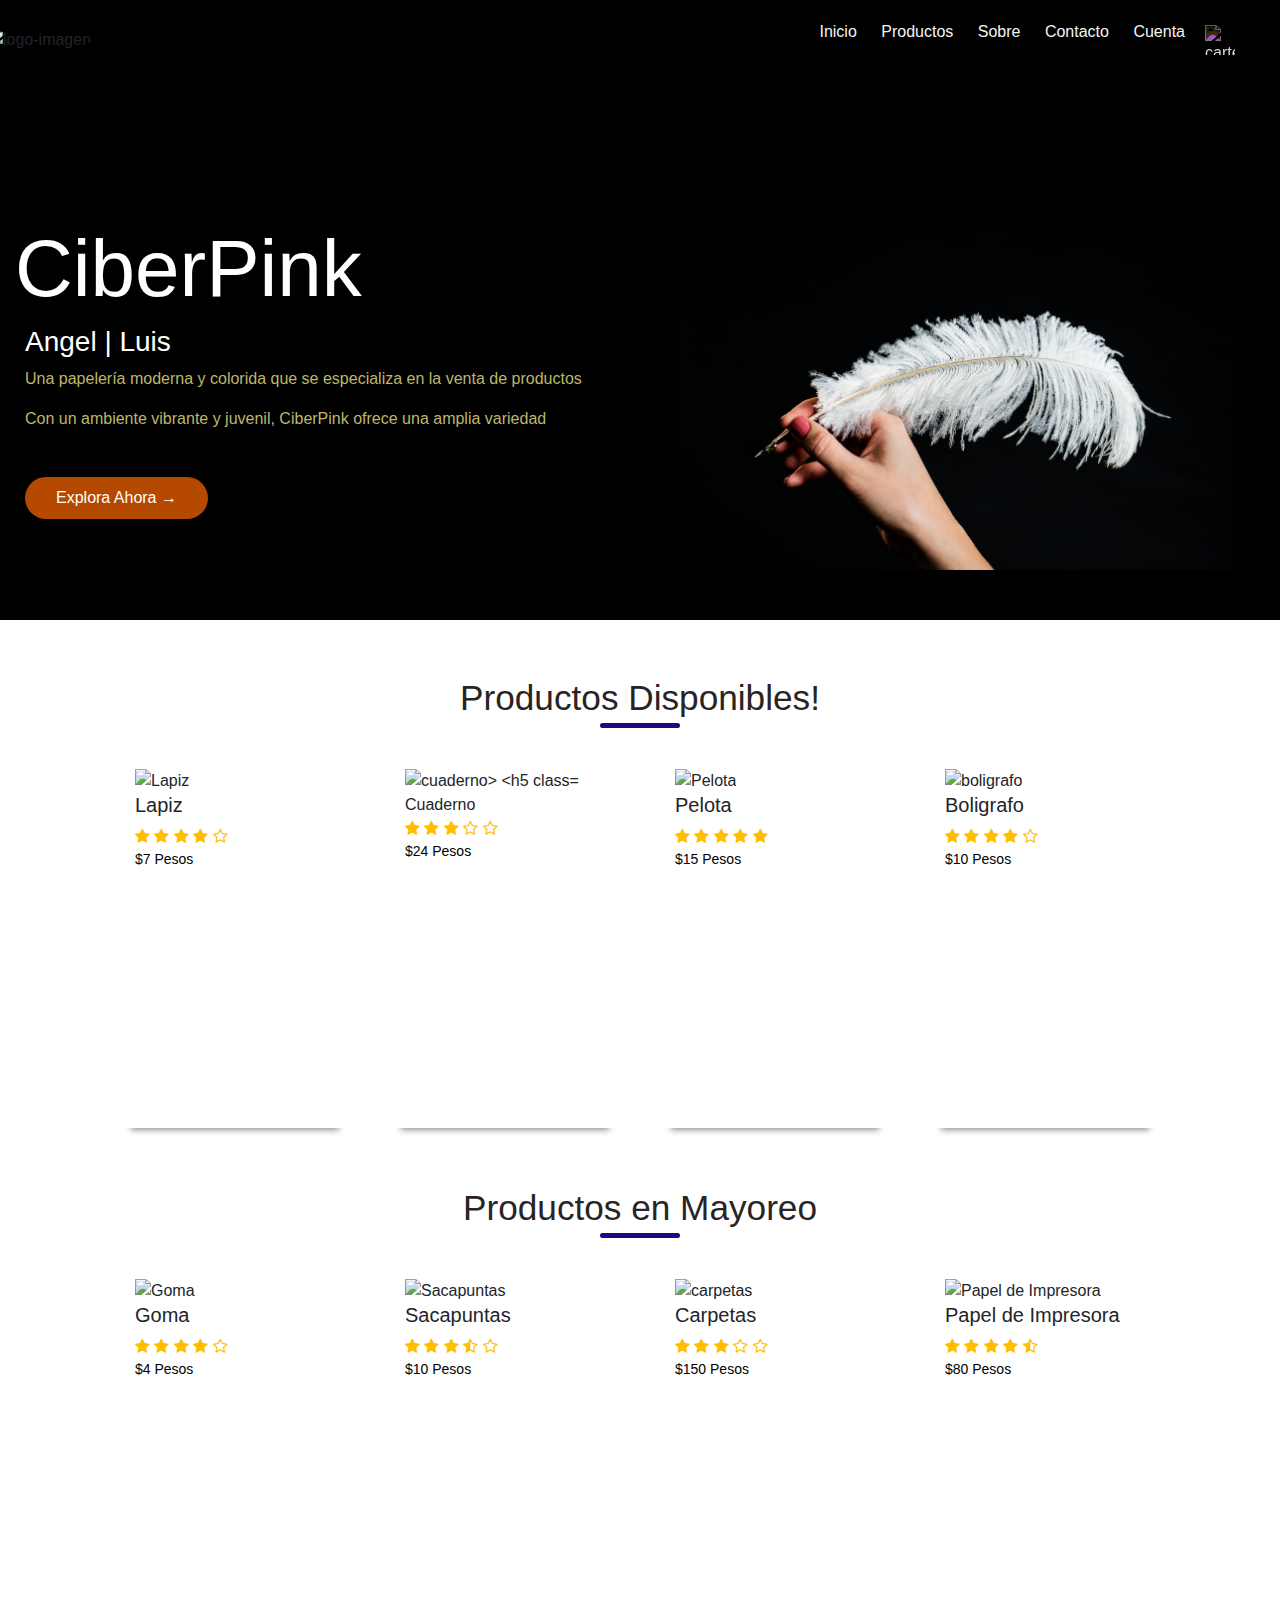
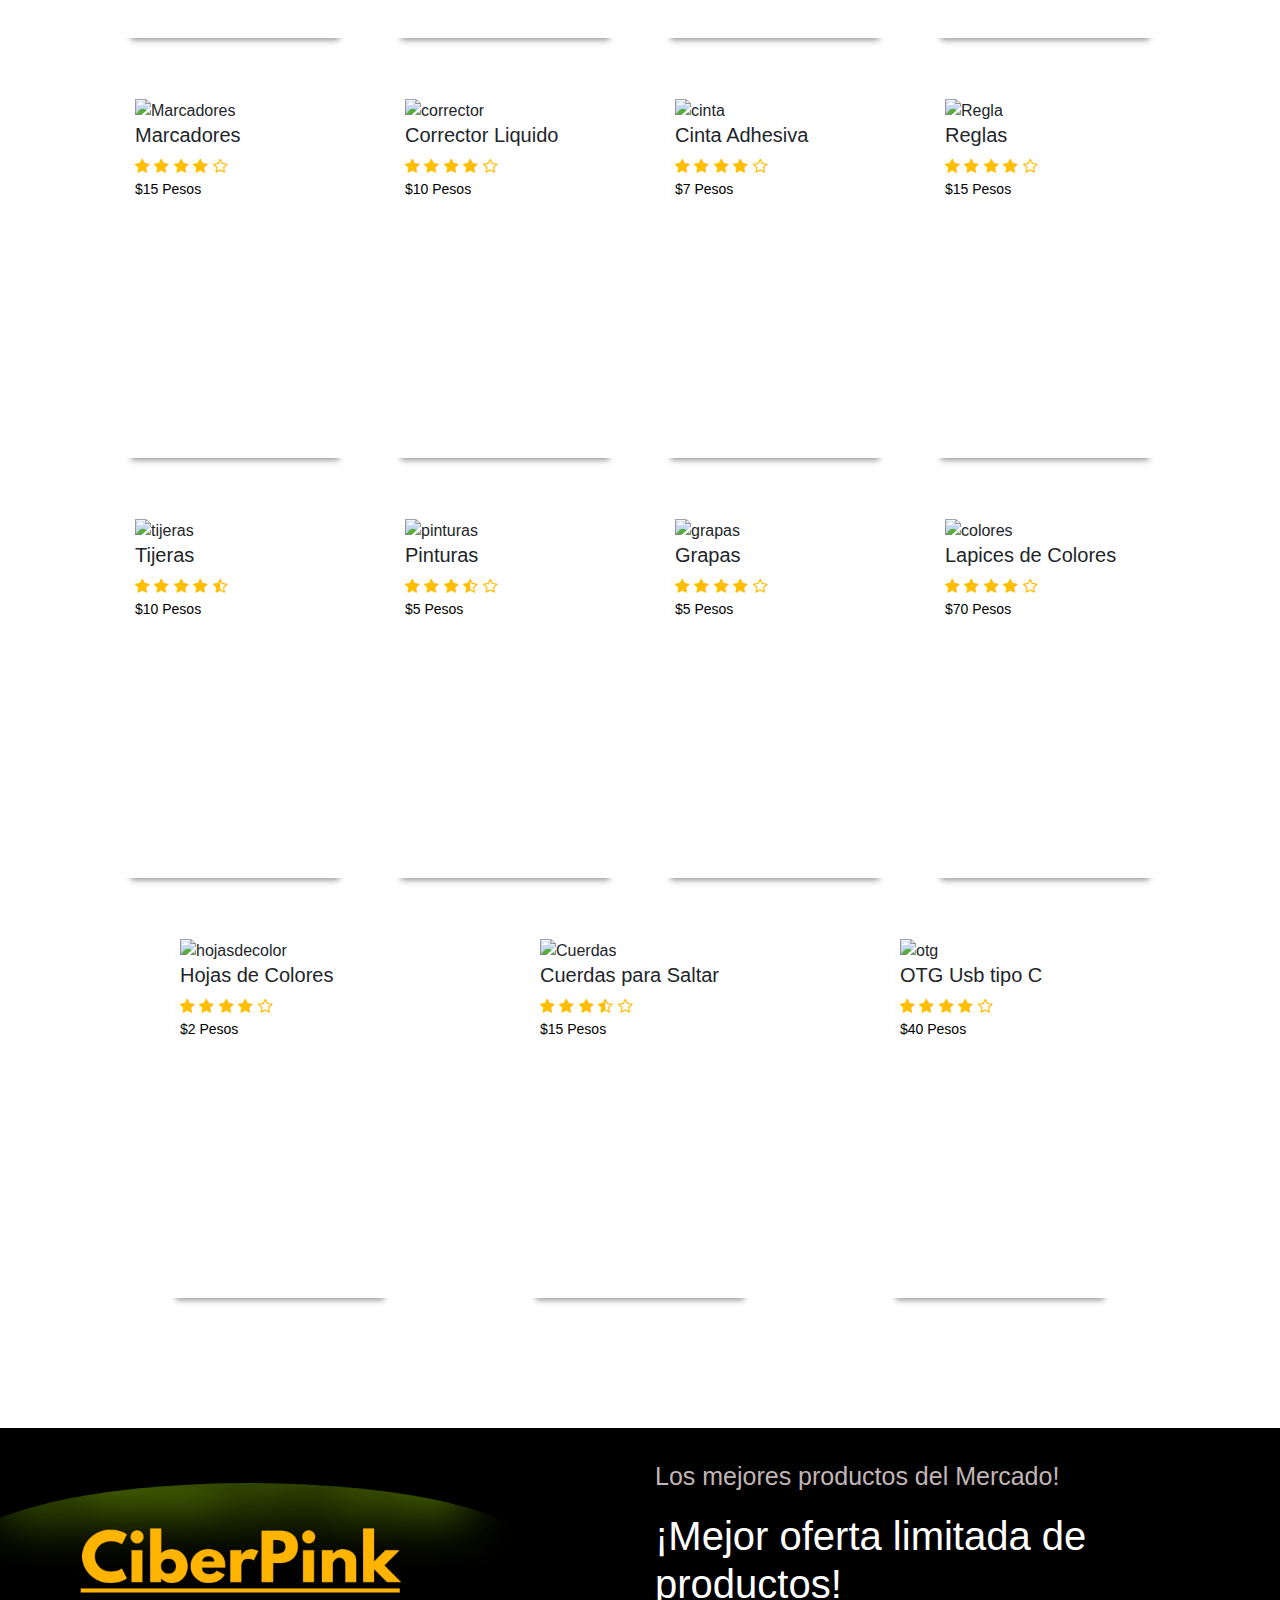
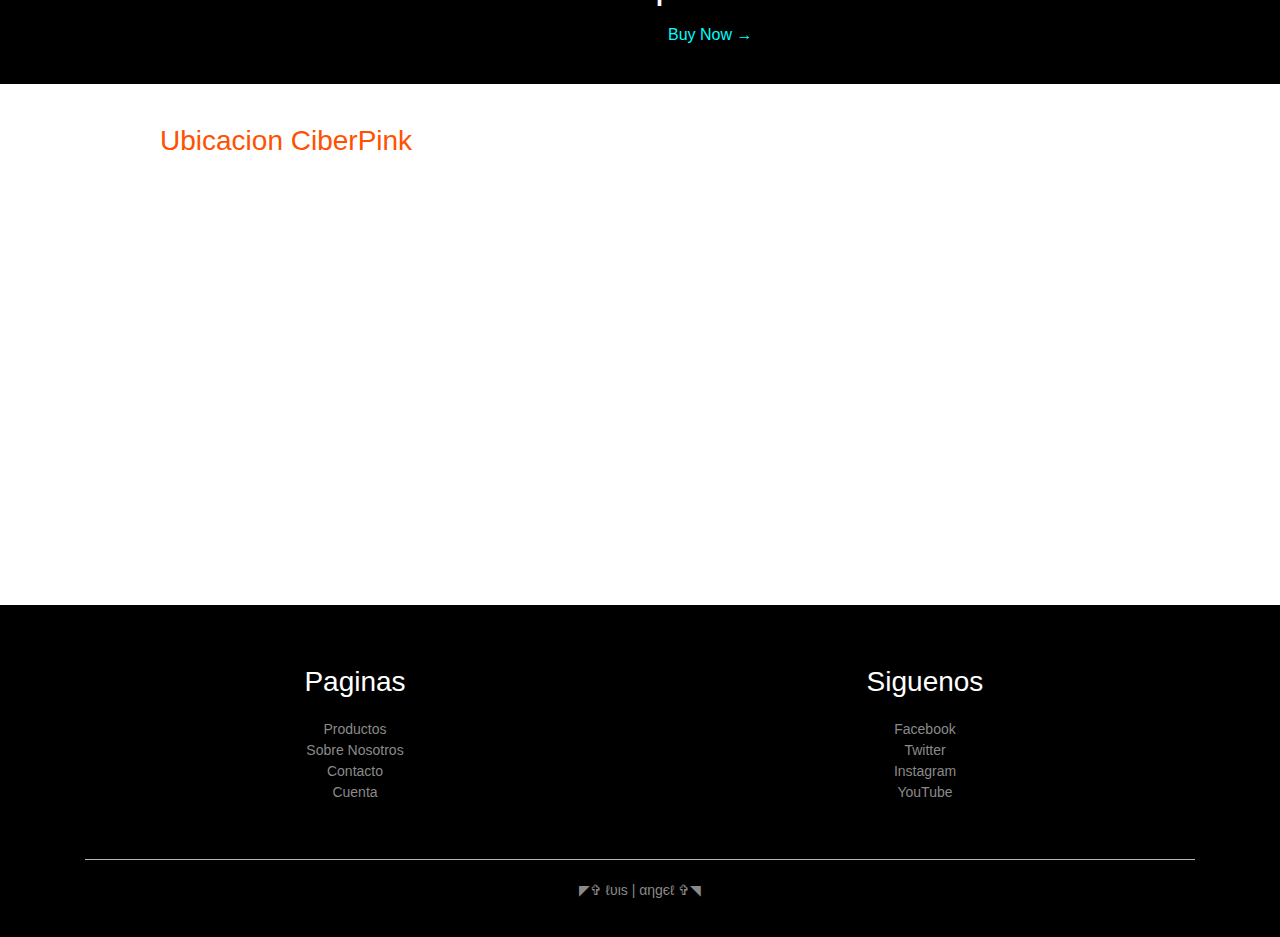
==== commit 4a48e3b7: "Update" ====
--- a/index.html
+++ b/index.html
@@ -10,9 +10,18 @@
         <link href="https://fonts.googleapis.com/css2?family=Recursive:wght@300;400;500;600;700&display=swap" rel="stylesheet">
         <!---------------- Iconos Pack ------------->
         <link rel="stylesheet" href="https://stackpath.bootstrapcdn.com/font-awesome/4.7.0/css/font-awesome.min.css">
-        <!---------------------- Google Maps Api ------------------>
+        <!---------------------- Google Maps Api Angel------------------>
         <script defer
             src="https://maps.googleapis.com/maps/api/js?key=AIzaSyCl7F3URup7S4Of3R3cJQLk535vNnUQRzg&callback=initMap">
+        </script>
+        <!---------------- Logo en el Navegador ------------->
+        <link rel="icon" type="image/jpg" href="img/icono (2).jpg">
+        <script type="text/javascript">
+            window.onload = function() {
+                if (screen.width <= 600) {
+                    alert("Esta Pagina no es responsive, asi q no tiene la estetica esperada.");
+                }
+            }
         </script>
         <title>CiberPink | Inicio</title>
 </head>
@@ -41,7 +50,7 @@
                 <div class="col-md-6">
                     <h1 class="texto-blanco" style="color: #fff; font-size: 80px; right: 10px; position: relative;">CiberPink<h3 style="color: #fff;"> Angel | Luis </h3></h1>
                     <p style="color: darkkhaki;">Una papelería moderna y colorida que se especializa en la venta de productos</p>
-                    <p style="color: darkkhaki;">Con un ambiente vibrante y juvenil, Ciber Pink ofrece una amplia variedad</p>
+                    <p style="color: darkkhaki;">Con un ambiente vibrante y juvenil, CiberPink ofrece una amplia variedad</p>
                     <a href="" class="btn btn-main">Explora Ahora &#8594;</a>
                 </div>
                 <div class="col-md-6">
@@ -432,7 +441,7 @@
             </div>
         </div>
     </div>
-    
+
     <!-- -------Fin de la pagina------ -->
     <div class="footer">
         <div class="container">
@@ -468,4 +477,5 @@
         -->
         <!-- JS para el mapa de Google Maps -->
 </body>
+<!--Comentario-->
 </html>